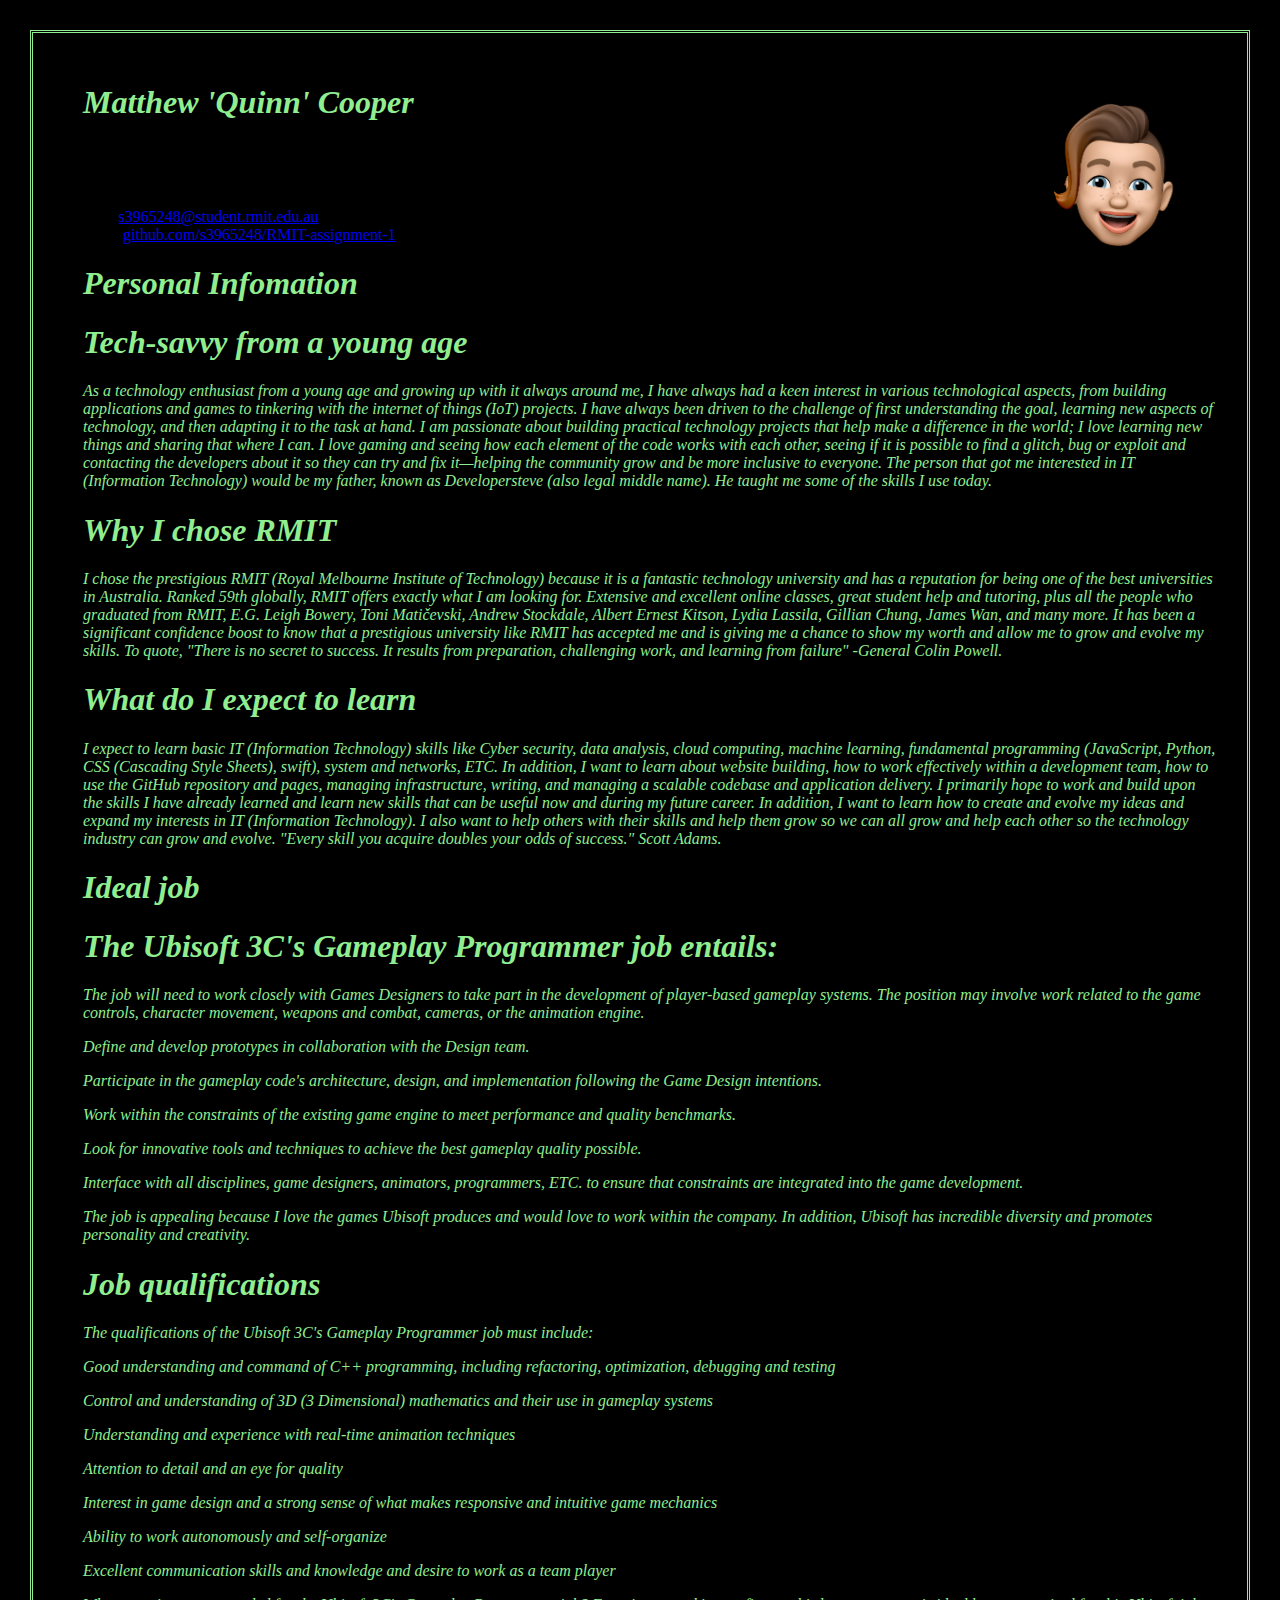
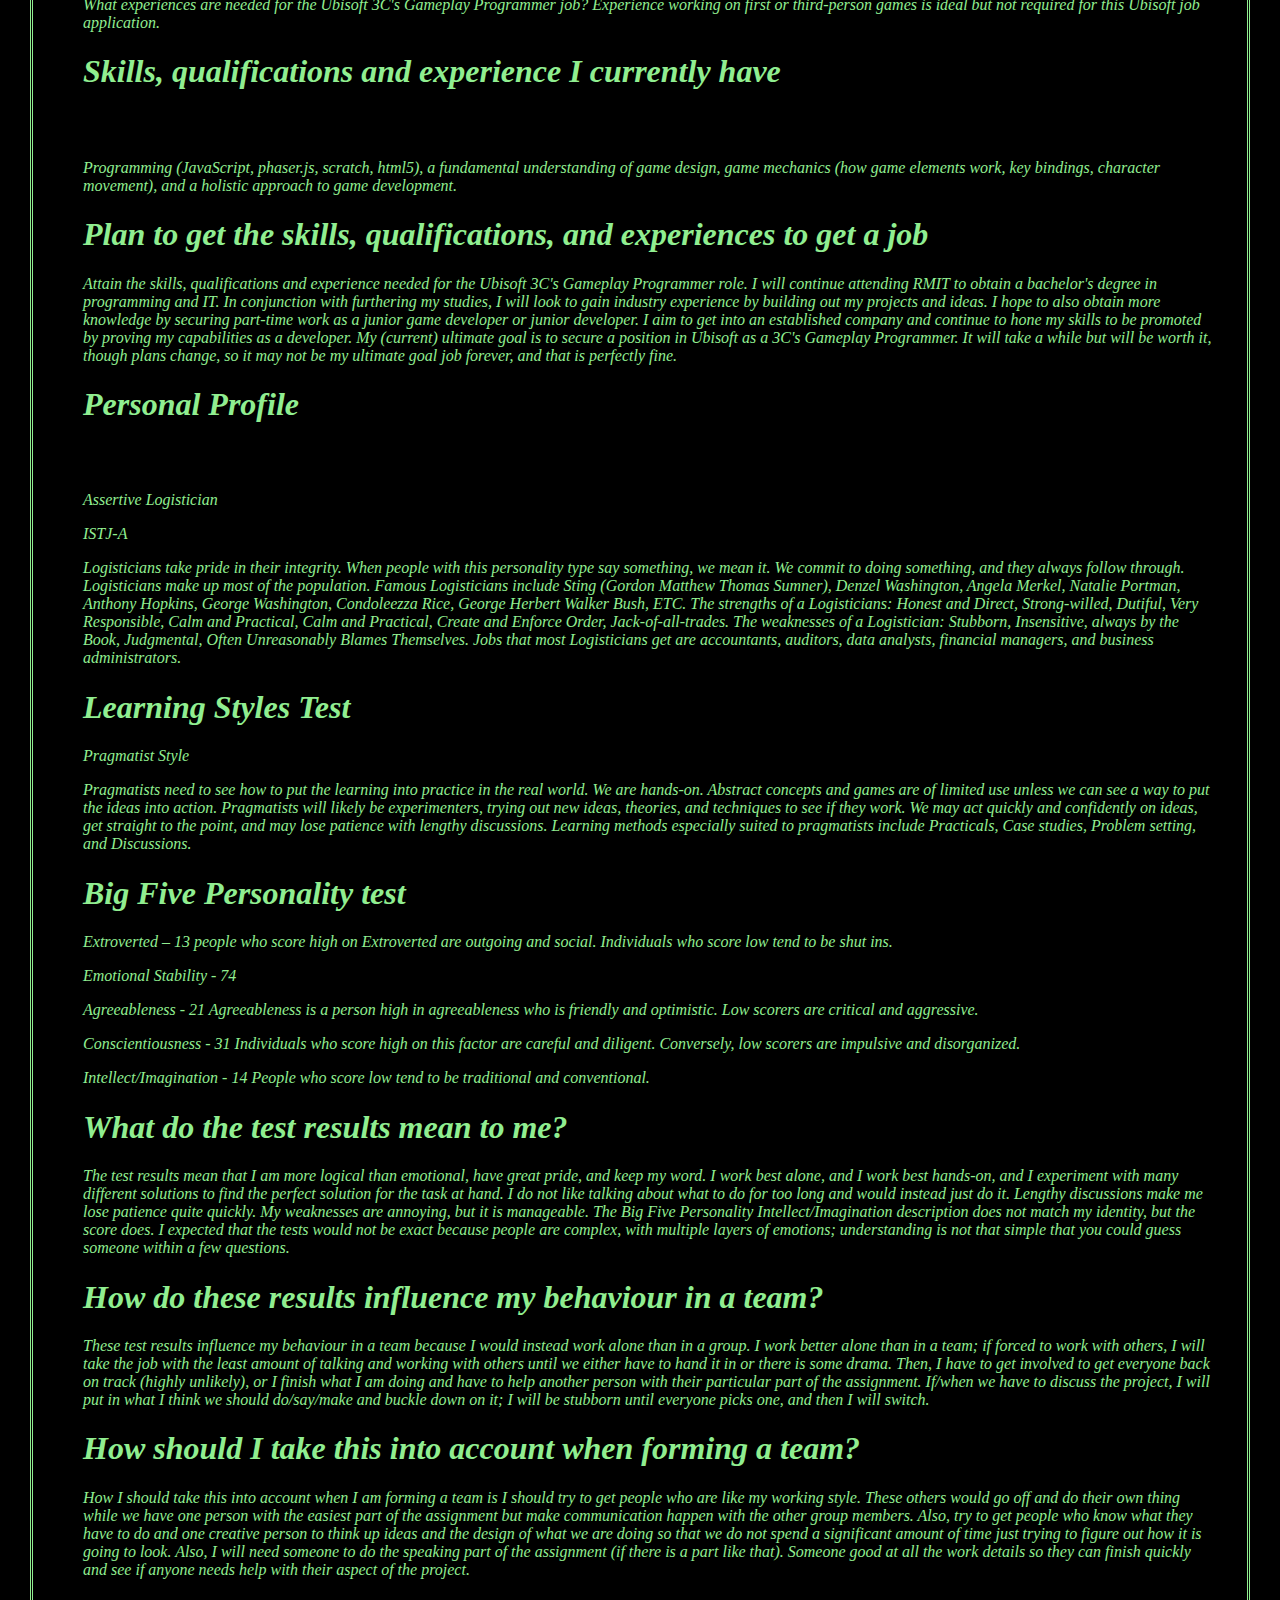
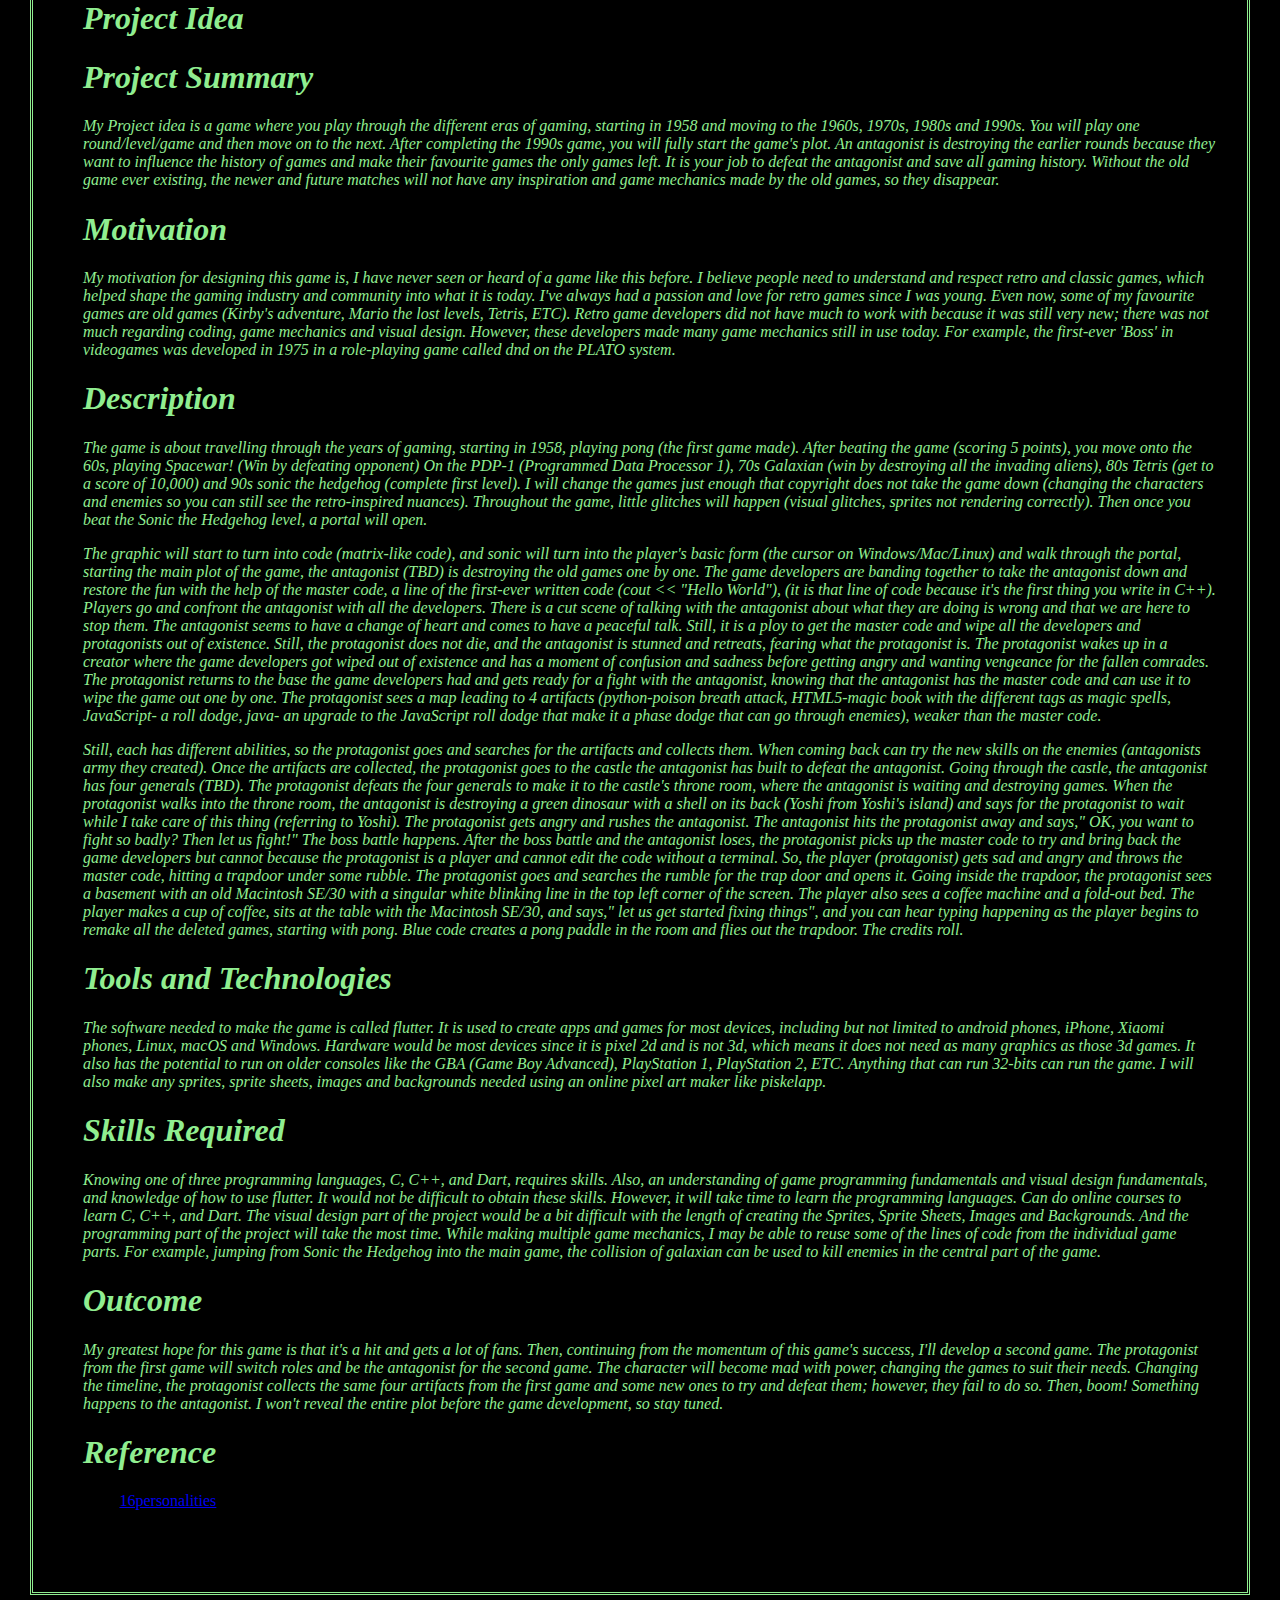
==== index.html @ 31ab841e "Update index.html" ====
<!DOCTYPE html>
<html>
<head>
    <title>Matthew 'Quinn' Cooper - ePortfolio</title>
    <meta name="description" content="ePortfolio for Student Name." />

    <link rel="stylesheet" type="text/css" href="style1.css">
</head>

<body>
    <div id=container>
        <img src="headshot.png" alt="Matthew 'Quinn' Cooper" style="float:right;width:200px;height:200px;">
        <h1>Matthew 'Quinn' Cooper</h1>
        <h2>ePortfolio</h2>
        <ul>
            <li>#: s3965248</li>
            <li>e: <a href="mailto:s3965248@student.rmit.edu.au" target="_blank">s3965248@student.rmit.edu.au</a></li>
            <li>w: <a href="https://github.com/s3965248/RMIT-assignment-1" target="_blank">github.com/s3965248/RMIT-assignment-1</a></li>
        </ul>

        <section>
            <article>
                <h1><strong>Personal Infomation</strong></h1>
            </article>
        </section>

        <section>
            <article>
                <h1>Tech-savvy from a young age</h1>
                <p>As a technology enthusiast from a young age and growing up with it always around me, I have always had a keen interest in various technological aspects, from building applications and games to tinkering with the internet of things (IoT) projects. I have always been driven to the challenge of first understanding the goal, learning new aspects of technology, and then adapting it to the task at hand. I am passionate about building practical technology projects that help make a difference in the world; I love learning new things and sharing that where I can. I love gaming and seeing how each element of the code works with each other, seeing if it is possible to find a glitch, bug or exploit and contacting the developers about it so they can try and fix it—helping the community grow and be more inclusive to everyone. The person that got me interested in IT (Information Technology) would be my father, known as Developersteve (also legal middle name). He taught me some of the skills I use today.</p>
            </article>
        </section>

        <section>
            <article>
                <h1>Why I chose RMIT</h1>
                <p>I chose the prestigious RMIT (Royal Melbourne Institute of Technology) because it is a fantastic technology university and has a reputation for being one of the best universities in Australia. Ranked 59th globally, RMIT offers exactly what I am looking for. Extensive and excellent online classes, great student help and tutoring, plus all the people who graduated from RMIT, E.G. Leigh Bowery, Toni Matičevski, Andrew Stockdale, Albert Ernest Kitson, Lydia Lassila, Gillian Chung, James Wan, and many more. It has been a significant confidence boost to know that a prestigious university like RMIT has accepted me and is giving me a chance to show my worth and allow me to grow and evolve my skills. To quote, "There is no secret to success. It results from preparation, challenging work, and learning from failure" -General Colin Powell.</p>
            </article>
        </section>

        <section>
            <article>
                <h1>What do I expect to learn</h1>
                <p>I expect to learn basic IT (Information Technology) skills like Cyber security, data analysis, cloud computing, machine learning, fundamental programming (JavaScript, Python, CSS (Cascading Style Sheets), swift), system and networks, ETC. In addition, I want to learn about website building, how to work effectively within a development team, how to use the GitHub repository and pages, managing infrastructure, writing, and managing a scalable codebase and application delivery. I primarily hope to work and build upon the skills I have already learned and learn new skills that can be useful now and during my future career. In addition, I want to learn how to create and evolve my ideas and expand my interests in IT (Information Technology). I also want to help others with their skills and help them grow so we can all grow and help each other so the technology industry can grow and evolve. "Every skill you acquire doubles your odds of success." Scott Adams.</p>
            </article>
        </section>

        <section>
            <article>
                <h1>Ideal job</h1>
            </article>
        </section>

        <section>
            <article>
                <h1>The Ubisoft 3C's Gameplay Programmer job entails:</h1>
                <p>The job will need to work closely with Games Designers to take part in the development of player-based gameplay systems. The position may involve work related to the game controls, character movement, weapons and combat, cameras, or the animation engine.</p>
                <p>Define and develop prototypes in collaboration with the Design team.</p>
                <p>Participate in the gameplay code's architecture, design, and implementation following the Game Design intentions.</p>
                <p>Work within the constraints of the existing game engine to meet performance and quality benchmarks.</p>
                <p>Look for innovative tools and techniques to achieve the best gameplay quality possible.</p>
                <p>Interface with all disciplines, game designers, animators, programmers, ETC. to ensure that constraints are integrated into the game development.</p>
                <p>The job is appealing because I love the games Ubisoft produces and would love to work within the company. In addition, Ubisoft has incredible diversity and promotes personality and creativity.</p>
            </article>
        </section>

        <section>
            <article>
                <h1>Job qualifications</h1>
                <p>The qualifications of the Ubisoft 3C's Gameplay Programmer job must include:</p>
                <p>Good understanding and command of C++ programming, including refactoring, optimization, debugging and testing</p>
                <p>Control and understanding of 3D (3 Dimensional) mathematics and their use in gameplay systems</p>
                <p>Understanding and experience with real-time animation techniques</p>
                <p>Attention to detail and an eye for quality</p>
                <p>Interest in game design and a strong sense of what makes responsive and intuitive game mechanics</p>
                <p>Ability to work autonomously and self-organize</p>
                <p>Excellent communication skills and knowledge and desire to work as a team player</p>
                <p>What experiences are needed for the Ubisoft 3C's Gameplay Programmer job? Experience working on first or third-person games is ideal but not required for this Ubisoft job application.</p>
            </article>
        </section>

        <section>
            <article>
                <h1>Skills, qualifications and experience I currently have</h1>
                <h2>Current Skills</h2>
                <p>Programming (JavaScript, phaser.js, scratch, html5), a fundamental understanding of game design, game mechanics (how game elements work, key bindings, character movement), and a holistic approach to game development.</p>
            </article>
        </section>

        <section>
            <article>
                <h1>Plan to get the skills, qualifications, and experiences to get a job</h1>
                <p>Attain the skills, qualifications and experience needed for the Ubisoft 3C's Gameplay Programmer role. I will continue attending RMIT to obtain a bachelor's degree in programming and IT. In conjunction with furthering my studies, I will look to gain industry experience by building out my projects and ideas. I hope to also obtain more knowledge by securing part-time work as a junior game developer or junior developer. I aim to get into an established company and continue to hone my skills to be promoted by proving my capabilities as a developer. My (current) ultimate goal is to secure a position in Ubisoft as a 3C's Gameplay Programmer. It will take a while but will be worth it, though plans change, so it may not be my ultimate goal job forever, and that is perfectly fine.</p>
            </article>
        </section>

        <section>
            <article>
                <h1>Personal Profile</h1>
                <h2> Myers-Briggs Test</h2>
                <p>Assertive Logistician</p>
                <p>ISTJ-A</p>
                <p>Logisticians take pride in their integrity. When people with this personality type say something, we mean it. We commit to doing something, and they always follow through. Logisticians make up most of the population. Famous Logisticians include Sting (Gordon Matthew Thomas Sumner), Denzel Washington, Angela Merkel, Natalie Portman, Anthony Hopkins, George Washington, Condoleezza Rice, George Herbert Walker Bush, ETC. The strengths of a Logisticians: Honest and Direct, Strong-willed, Dutiful, Very Responsible, Calm and Practical, Calm and Practical, Create and Enforce Order, Jack-of-all-trades. The weaknesses of a Logistician: Stubborn, Insensitive, always by the Book, Judgmental, Often Unreasonably Blames Themselves. Jobs that most Logisticians get are accountants, auditors, data analysts, financial managers, and business administrators.</p>
            </article>
        </section>

        <section>
            <article>
                <h1>Learning Styles Test</h1>
                <p>Pragmatist Style</p>
                <p>Pragmatists need to see how to put the learning into practice in the real world. We are hands-on. Abstract concepts and games are of limited use unless we can see a way to put the ideas into action. Pragmatists will likely be experimenters, trying out new ideas, theories, and techniques to see if they work. We may act quickly and confidently on ideas, get straight to the point, and may lose patience with lengthy discussions. Learning methods especially suited to pragmatists include Practicals, Case studies, Problem setting, and Discussions.</p>
            </article>
        </section>

        <section>
            <article>
                <h1>Big Five Personality test</h1>
                <p>Extroverted – 13 people who score high on Extroverted are outgoing and social. Individuals who score low tend to be shut ins.</p>
                <p>Emotional Stability - 74</p>
                <p>Agreeableness - 21 Agreeableness is a person high in agreeableness who is friendly and optimistic. Low scorers are critical and aggressive.</p>
                <p>Conscientiousness - 31 Individuals who score high on this factor are careful and diligent. Conversely, low scorers are impulsive and disorganized.</p>
                <p>Intellect/Imagination - 14 People who score low tend to be traditional and conventional.</p>
            </article>
        </section>

        <section>
            <article>
                <h1>What do the test results mean to me?</h1>
                <p>The test results mean that I am more logical than emotional, have great pride, and keep my word. I work best alone, and I work best hands-on, and I experiment with many different solutions to find the perfect solution for the task at hand. I do not like talking about what to do for too long and would instead just do it. Lengthy discussions make me lose patience quite quickly. My weaknesses are annoying, but it is manageable. The Big Five Personality Intellect/Imagination description does not match my identity, but the score does. I expected that the tests would not be exact because people are complex, with multiple layers of emotions; understanding is not that simple that you could guess someone within a few questions.</p>
            </article>
        </section>

        <section>
            <article>
                <h1>How do these results influence my behaviour in a team?</h1>
                <p>These test results influence my behaviour in a team because I would instead work alone than in a group. I work better alone than in a team; if forced to work with others, I will take the job with the least amount of talking and working with others until we either have to hand it in or there is some drama. Then, I have to get involved to get everyone back on track (highly unlikely), or I finish what I am doing and have to help another person with their particular part of the assignment. If/when we have to discuss the project, I will put in what I think we should do/say/make and buckle down on it; I will be stubborn until everyone picks one, and then I will switch.</p>
            </article>
        </section>

        <section>
            <article>
                <h1>How should I take this into account when forming a team?</h1>
                <p>How I should take this into account when I am forming a team is I should try to get people who are like my working style. These others would go off and do their own thing while we have one person with the easiest part of the assignment but make communication happen with the other group members. Also, try to get people who know what they have to do and one creative person to think up ideas and the design of what we are doing so that we do not spend a significant amount of time just trying to figure out how it is going to look. Also, I will need someone to do the speaking part of the assignment (if there is a part like that). Someone good at all the work details so they can finish quickly and see if anyone needs help with their aspect of the project.</p>
            </article>
        </section>

        <section>
            <article>
                <h1>Project Idea</h1>
            </article>
        </section>

        <section>
            <article>
                <h1>Project Summary</h1>
                <p>My Project idea is a game where you play through the different eras of gaming, starting in 1958 and moving to the 1960s, 1970s, 1980s and 1990s. You will play one round/level/game and then move on to the next. After completing the 1990s game, you will fully start the game's plot. An antagonist is destroying the earlier rounds because they want to influence the history of games and make their favourite games the only games left. It is your job to defeat the antagonist and save all gaming history. Without the old game ever existing, the newer and future matches will not have any inspiration and game mechanics made by the old games, so they disappear.</p>
            </article>
        </section>

        <section>
            <article>
                <h1>Motivation</h1>
                <p>My motivation for designing this game is, I have never seen or heard of a game like this before. I believe people need to understand and respect retro and classic games, which helped shape the gaming industry and community into what it is today. I've always had a passion and love for retro games since I was young. Even now, some of my favourite games are old games (Kirby's adventure, Mario the lost levels, Tetris, ETC). Retro game developers did not have much to work with because it was still very new; there was not much regarding coding, game mechanics and visual design. However, these developers made many game mechanics still in use today. For example, the first-ever 'Boss' in videogames was developed in 1975 in a role-playing game called dnd on the PLATO system.</p>
            </article>
        </section>

        <section>
            <article>
                <h1>Description</h1>
                <p>The game is about travelling through the years of gaming, starting in 1958, playing pong (the first game made). After beating the game (scoring 5 points), you move onto the 60s, playing Spacewar! (Win by defeating opponent) On the PDP-1 (Programmed Data Processor 1), 70s Galaxian (win by destroying all the invading aliens), 80s Tetris (get to a score of 10,000) and 90s sonic the hedgehog (complete first level). I will change the games just enough that copyright does not take the game down (changing the characters and enemies so you can still see the retro-inspired nuances). Throughout the game, little glitches will happen (visual glitches, sprites not rendering correctly). Then once you beat the Sonic the Hedgehog level, a portal will open.</p>
                <p>The graphic will start to turn into code (matrix-like code), and sonic will turn into the player's basic form (the cursor on Windows/Mac/Linux) and walk through the portal, starting the main plot of the game, the antagonist (TBD) is destroying the old games one by one. The game developers are banding together to take the antagonist down and restore the fun with the help of the master code, a line of the first-ever written code (cout << "Hello World"), (it is that line of code because it's the first thing you write in C++). Players go and confront the antagonist with all the developers. There is a cut scene of talking with the antagonist about what they are doing is wrong and that we are here to stop them. The antagonist seems to have a change of heart and comes to have a peaceful talk. Still, it is a ploy to get the master code and wipe all the developers and protagonists out of existence. Still, the protagonist does not die, and the antagonist is stunned and retreats, fearing what the protagonist is. The protagonist wakes up in a creator where the game developers got wiped out of existence and has a moment of confusion and sadness before getting angry and wanting vengeance for the fallen comrades. The protagonist returns to the base the game developers had and gets ready for a fight with the antagonist, knowing that the antagonist has the master code and can use it to wipe the game out one by one. The protagonist sees a map leading to 4 artifacts (python-poison breath attack, HTML5-magic book with the different tags as magic spells, JavaScript- a roll dodge, java- an upgrade to the JavaScript roll dodge that make it a phase dodge that can go through enemies), weaker than the master code.</p>
                <p>Still, each has different abilities, so the protagonist goes and searches for the artifacts and collects them. When coming back can try the new skills on the enemies (antagonists army they created). Once the artifacts are collected, the protagonist goes to the castle the antagonist has built to defeat the antagonist. Going through the castle, the antagonist has four generals (TBD). The protagonist defeats the four generals to make it to the castle's throne room, where the antagonist is waiting and destroying games. When the protagonist walks into the throne room, the antagonist is destroying a green dinosaur with a shell on its back (Yoshi from Yoshi's island) and says for the protagonist to wait while I take care of this thing (referring to Yoshi). The protagonist gets angry and rushes the antagonist. The antagonist hits the protagonist away and says," OK, you want to fight so badly? Then let us fight!" The boss battle happens. After the boss battle and the antagonist loses, the protagonist picks up the master code to try and bring back the game developers but cannot because the protagonist is a player and cannot edit the code without a terminal. So, the player (protagonist) gets sad and angry and throws the master code, hitting a trapdoor under some rubble. The protagonist goes and searches the rumble for the trap door and opens it. Going inside the trapdoor, the protagonist sees a basement with an old Macintosh SE/30 with a singular white blinking line in the top left corner of the screen. The player also sees a coffee machine and a fold-out bed. The player makes a cup of coffee, sits at the table with the Macintosh SE/30, and says," let us get started fixing things", and you can hear typing happening as the player begins to remake all the deleted games, starting with pong. Blue code creates a pong paddle in the room and flies out the trapdoor. The credits roll.</p>
            </article>
        </section>

        <section>
            <article>
                <h1>Tools and Technologies</h1>
                <p>The software needed to make the game is called flutter. It is used to create apps and games for most devices, including but not limited to android phones, iPhone, Xiaomi phones, Linux, macOS and Windows. Hardware would be most devices since it is pixel 2d and is not 3d, which means it does not need as many graphics as those 3d games. It also has the potential to run on older consoles like the GBA (Game Boy Advanced), PlayStation 1, PlayStation 2, ETC. Anything that can run 32-bits can run the game. I will also make any sprites, sprite sheets, images and backgrounds needed using an online pixel art maker like piskelapp.</p>
            </article>
        </section>

        <section>
            <article>
                <h1>Skills Required</h1>
                <p>Knowing one of three programming languages, C, C++, and Dart, requires skills. Also, an understanding of game programming fundamentals and visual design fundamentals, and knowledge of how to use flutter. It would not be difficult to obtain these skills. However, it will take time to learn the programming languages. Can do online courses to learn C, C++, and Dart. The visual design part of the project would be a bit difficult with the length of creating the Sprites, Sprite Sheets, Images and Backgrounds. And the programming part of the project will take the most time. While making multiple game mechanics, I may be able to reuse some of the lines of code from the individual game parts. For example, jumping from Sonic the Hedgehog into the main game, the collision of galaxian can be used to kill enemies in the central part of the game.</p>
            </article>
        </section>

        <section>
            <article>
                <h1>Outcome</h1>
                <p>My greatest hope for this game is that it's a hit and gets a lot of fans. Then, continuing from the momentum of this game's success, I'll develop a second game. The protagonist from the first game will switch roles and be the antagonist for the second game. The character will become mad with power, changing the games to suit their needs. Changing the timeline, the protagonist collects the same four artifacts from the first game and some new ones to try and defeat them; however, they fail to do so. Then, boom! Something happens to the antagonist. I won't reveal the entire plot before the game development, so stay tuned.</p>
            </article>
        </section>
        
        <section>
            <article>
                <h1>Reference</h1>
                    <ul>
                        <li>p: <a href="https://www.16personalities.com" target="_blank">16personalities</a></li>
                        <li>b: <a herf="https://openpsychometrics.org/tests/IPIP-BFFM" targets="_blank">The Big Five</a></li>
                        <li>l: <a herf="http://emtrain.eu/learning-styles/" targets="_blank">Learning Style</a></li>
                    </ul>
            </article>
        </section>        
    </div>
</body>
</html>
---- style1.css ----
body {
	background-color: black;
	border-style: double;
	border-color: lightgreen;
	margin: 30px;
	padding: 30px;
}

h1 {
	color: lightgreen;
	margin-left: 20px;
	font-style: italic;
}

p {
	color: lightgreen;
	margin-left: 20px;
	font-style: italic
}
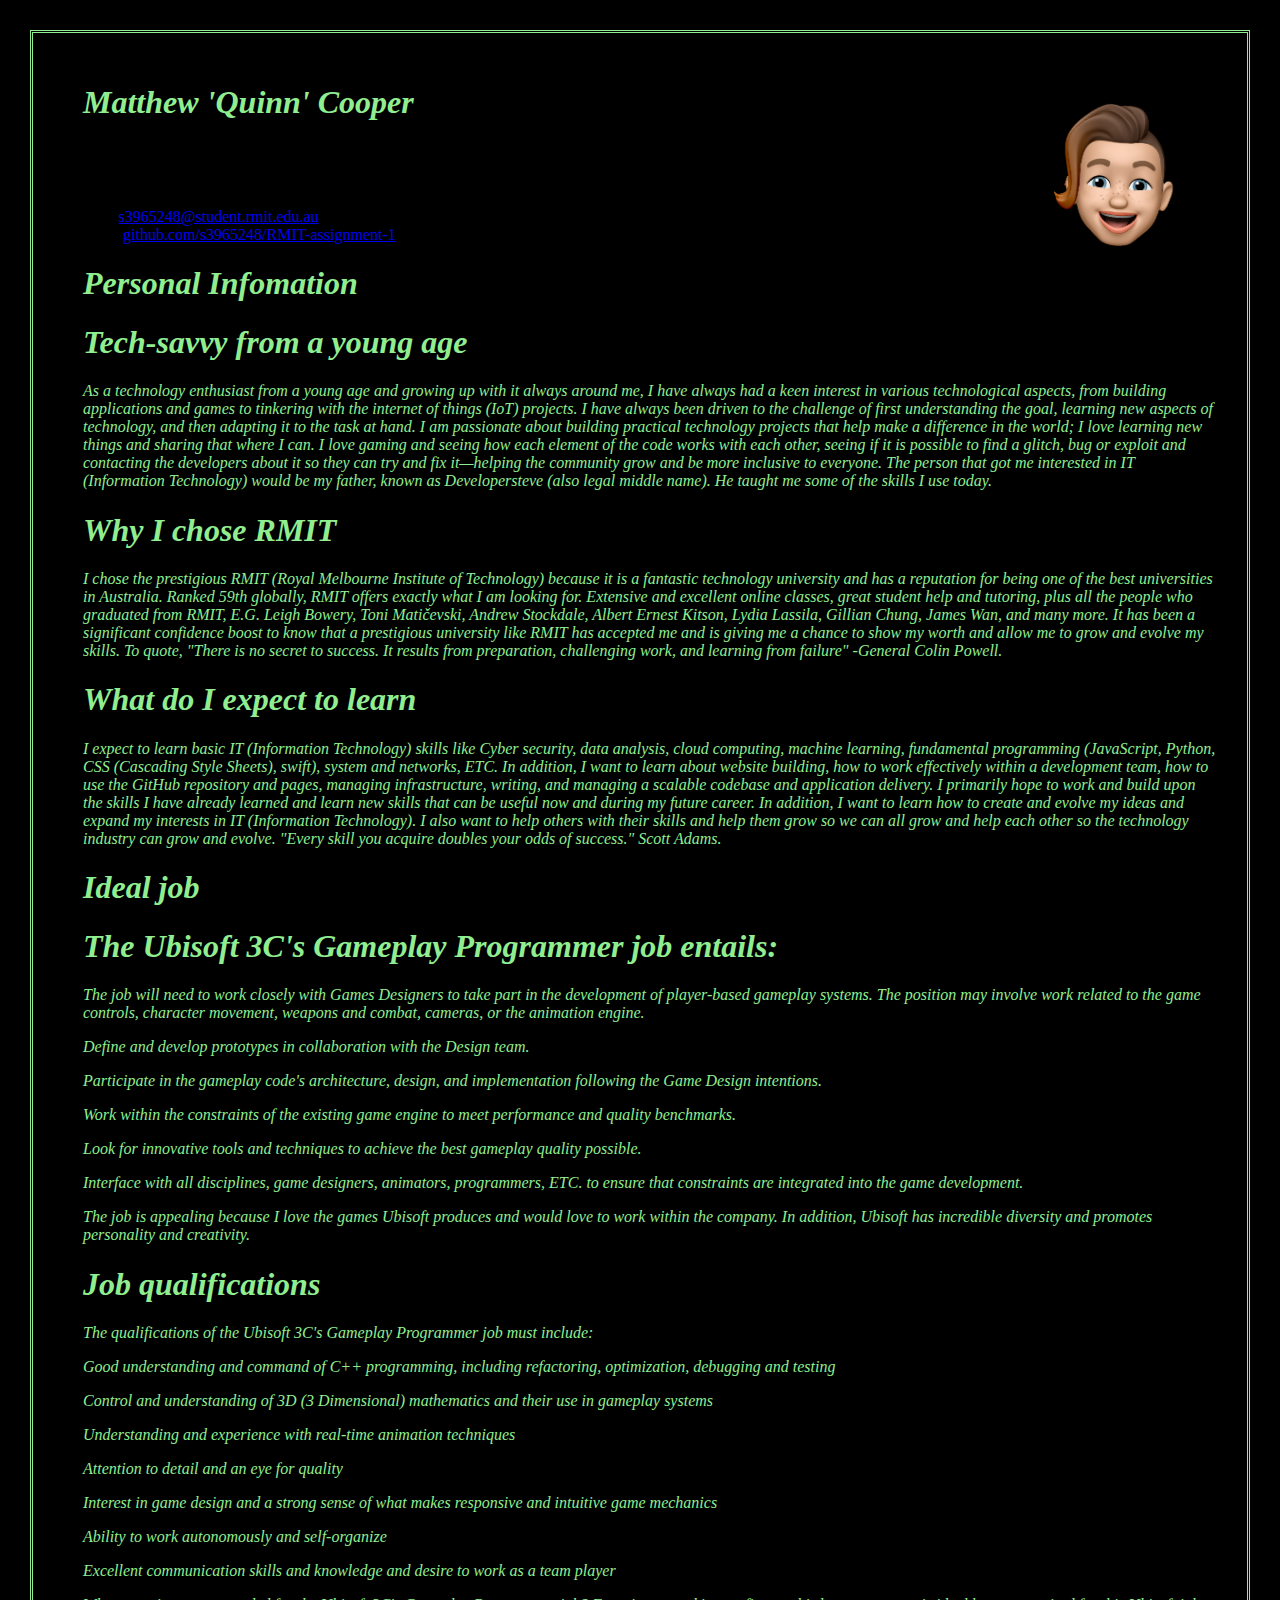
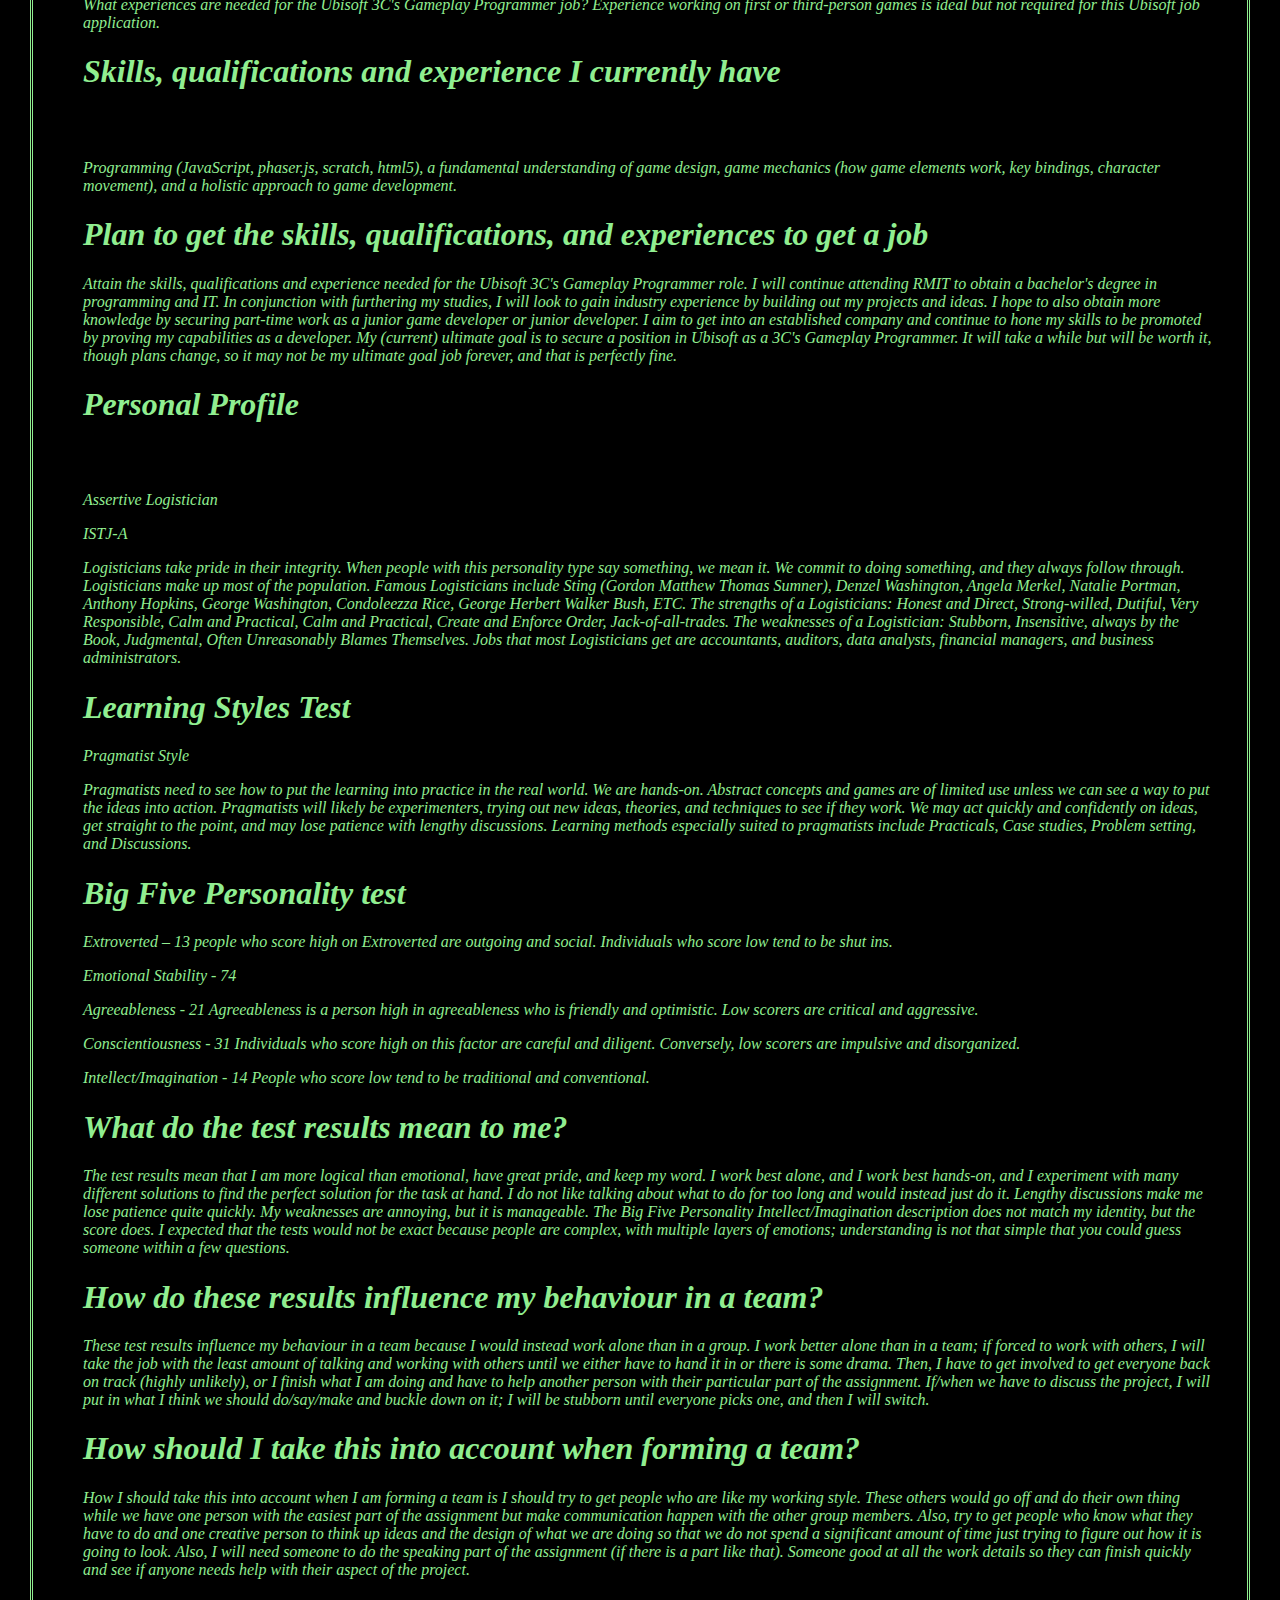
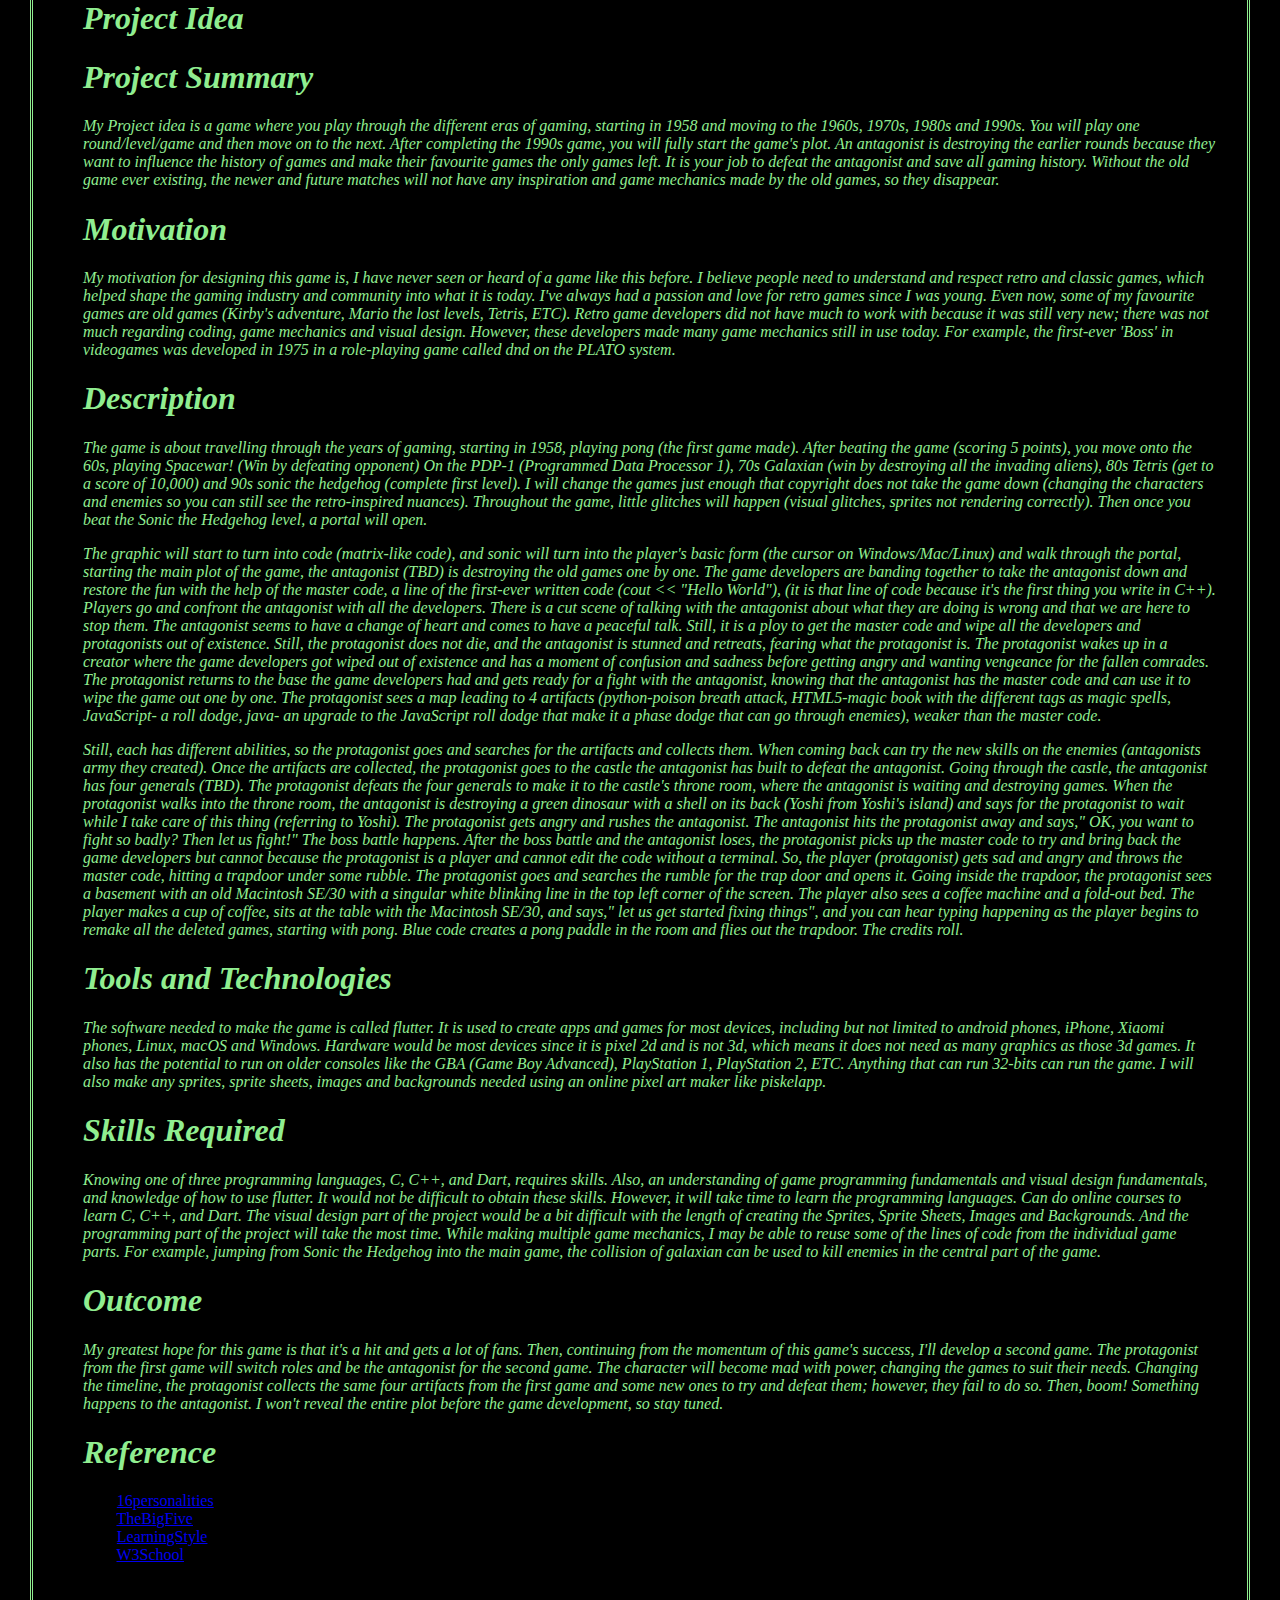
==== commit 029b5709: "Update index.html" ====
--- a/index.html
+++ b/index.html
@@ -198,9 +198,10 @@
             <article>
                 <h1>Reference</h1>
                     <ul>
-                        <li>p: <a href="https://www.16personalities.com" target="_blank">16personalities</a></li>
-                        <li>b: <a herf="https://openpsychometrics.org/tests/IPIP-BFFM" targets="_blank">The Big Five</a></li>
-                        <li>l: <a herf="http://emtrain.eu/learning-styles/" targets="_blank">Learning Style</a></li>
+                        <li>r: <a href="https://www.16personalities.com" target="_blank">16personalities</a></li>
+                        <li>r: <a href="https://openpsychometrics.org/tests/IPIP-BFFM/results.php?r=2,3.5,3.2,3,3.2#_II" target="_blank">TheBigFive</a></li>
+                        <li>r: <a href="https://emtrain.eu/learning-styles/" target="_blank">LearningStyle</a></li>
+                        <li>r: <a href="https://www.w3schools.com/" target="_blank">W3School</a></li>
                     </ul>
             </article>
         </section>        
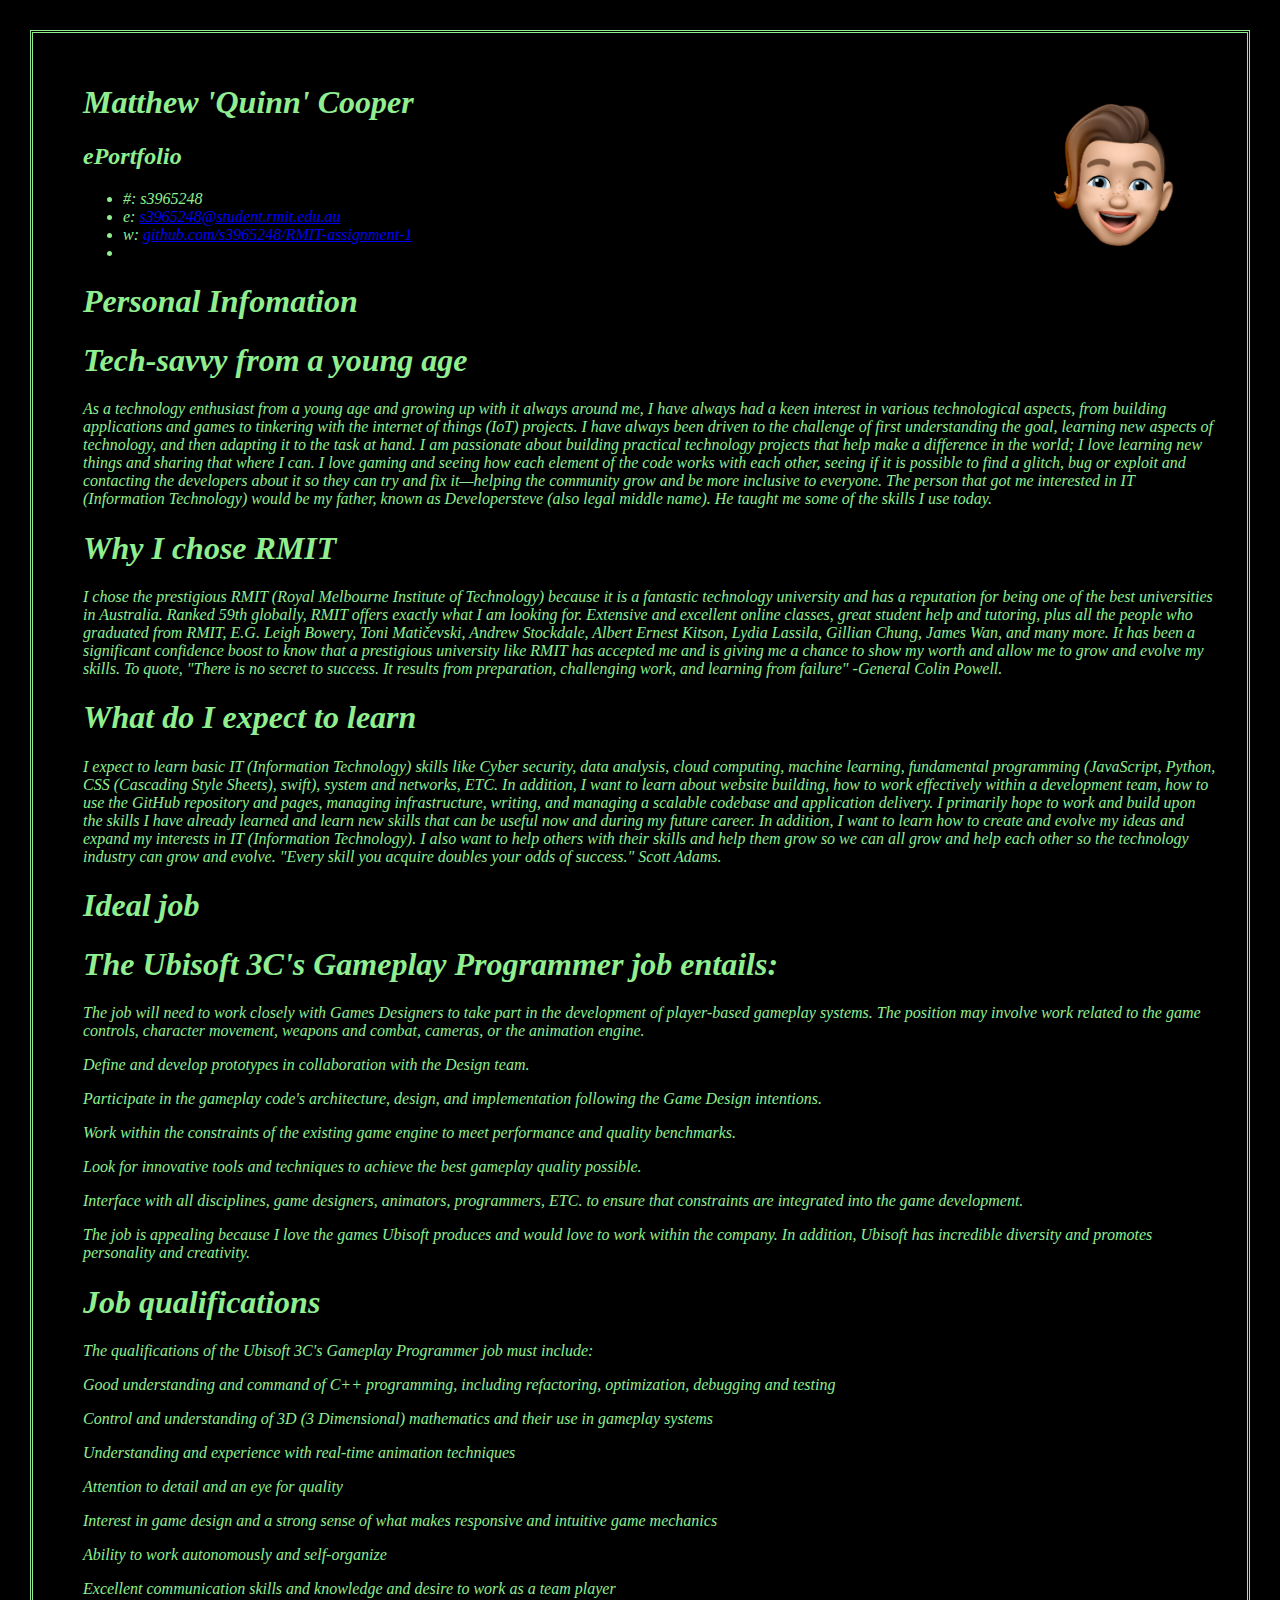
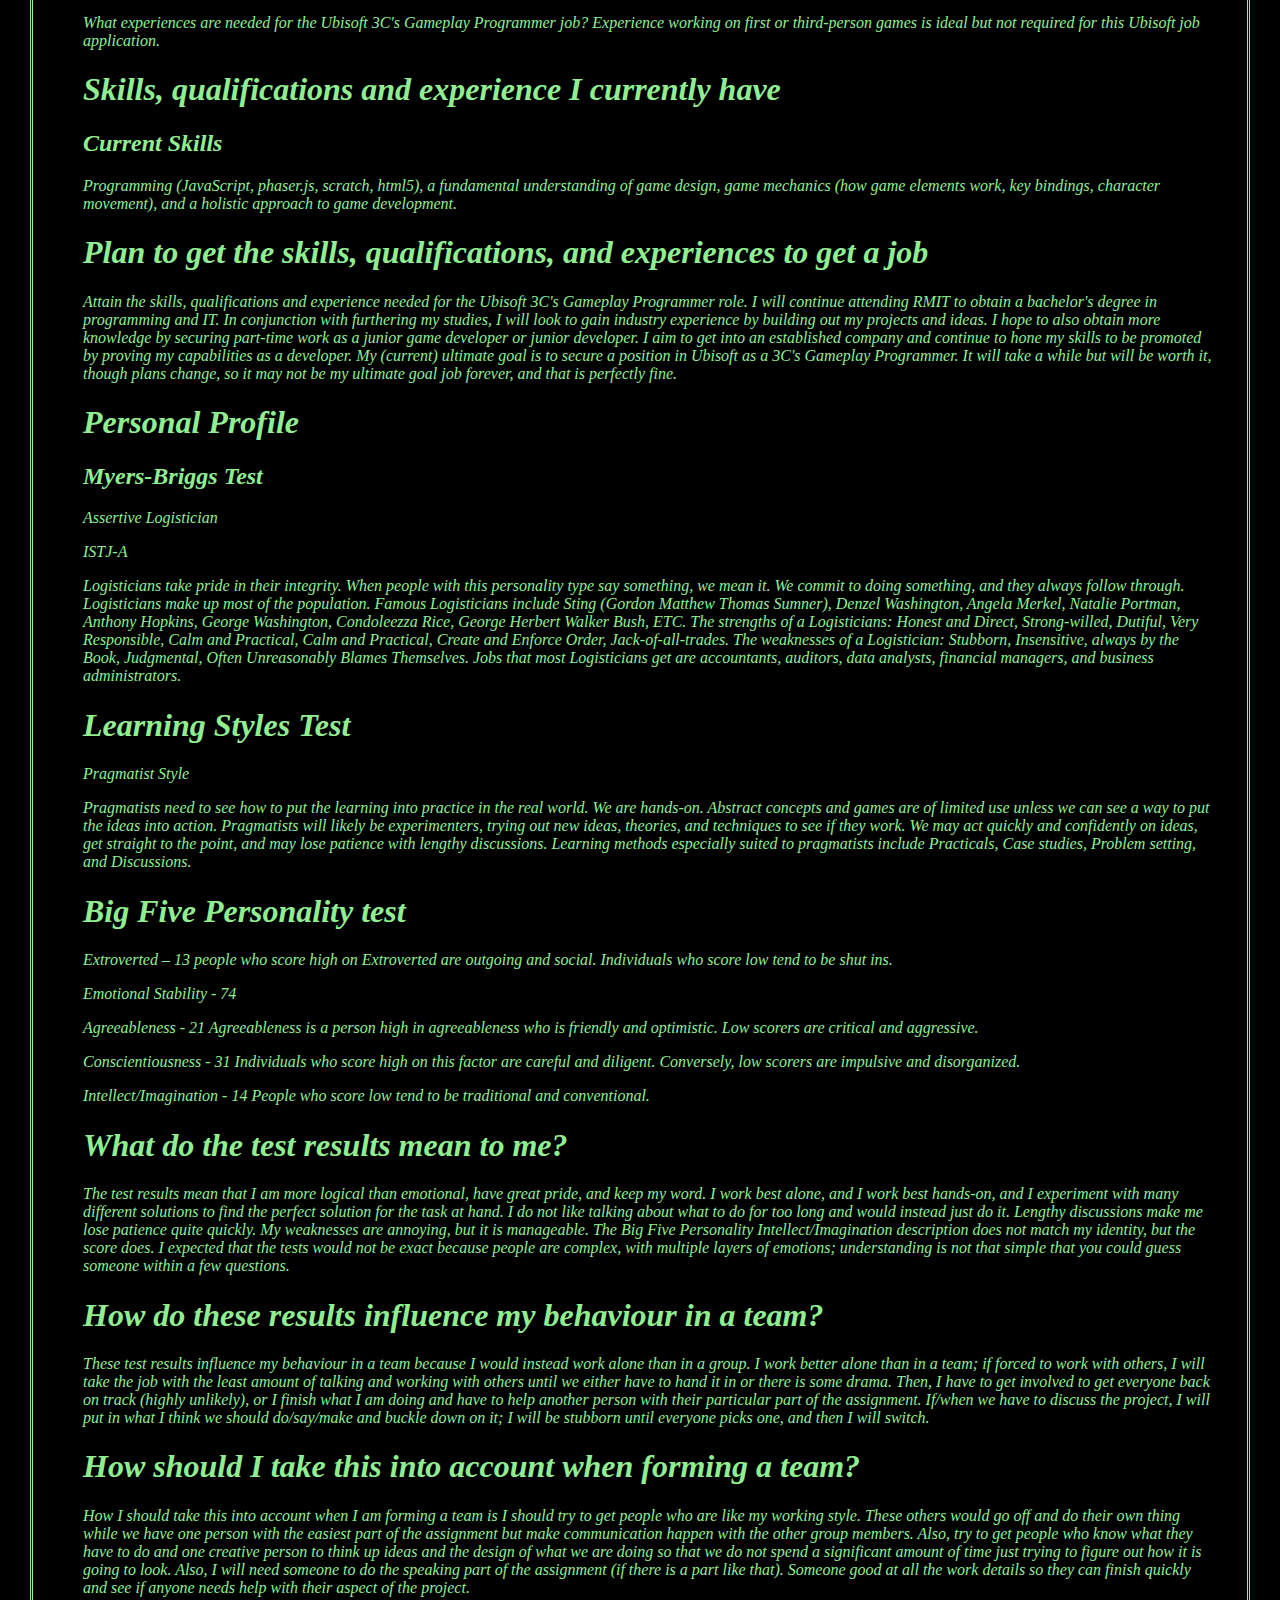
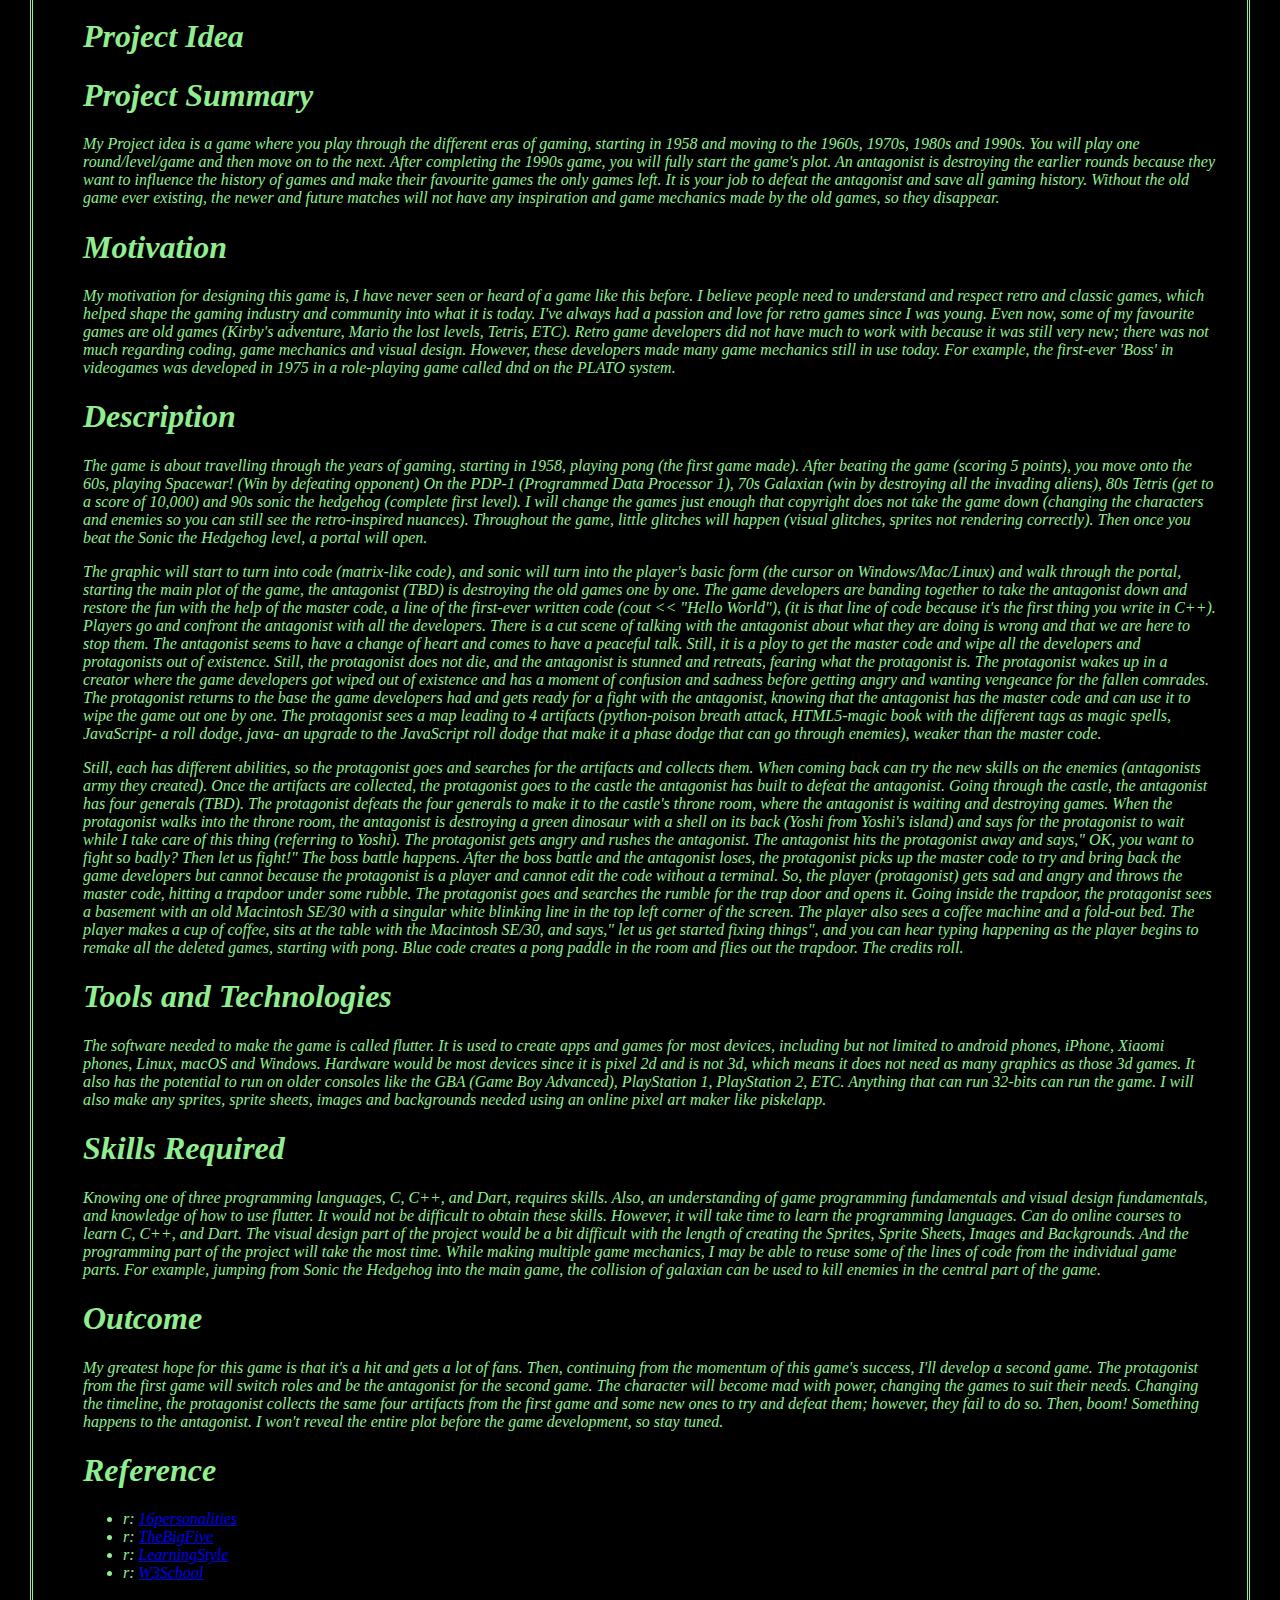
==== commit 5ca513f9: "Update index.html" ====
--- a/index.html
+++ b/index.html
@@ -16,6 +16,7 @@
             <li>#: s3965248</li>
             <li>e: <a href="mailto:s3965248@student.rmit.edu.au" target="_blank">s3965248@student.rmit.edu.au</a></li>
             <li>w: <a href="https://github.com/s3965248/RMIT-assignment-1" target="_blank">github.com/s3965248/RMIT-assignment-1</a></li>
+            <li class="info">
         </ul>
 
         <section>
@@ -200,7 +201,7 @@
                     <ul>
                         <li>r: <a href="https://www.16personalities.com" target="_blank">16personalities</a></li>
                         <li>r: <a href="https://openpsychometrics.org/tests/IPIP-BFFM/results.php?r=2,3.5,3.2,3,3.2#_II" target="_blank">TheBigFive</a></li>
-                        <li>r: <a href="https://emtrain.eu/learning-styles/" target="_blank">LearningStyle</a></li>
+                        <li>r: <a href="http://emtrain.eu/learning-styles/" target="_blank">LearningStyle</a></li>
                         <li>r: <a href="https://www.w3schools.com/" target="_blank">W3School</a></li>
                     </ul>
             </article>
--- a/style1.css
+++ b/style1.css
@@ -6,14 +6,8 @@
 	padding: 30px;
 }
 
-h1 {
+h1, p, li, .info, h2{
 	color: lightgreen;
 	margin-left: 20px;
 	font-style: italic;
 }
-
-p {
-	color: lightgreen;
-	margin-left: 20px;
-	font-style: italic
-}
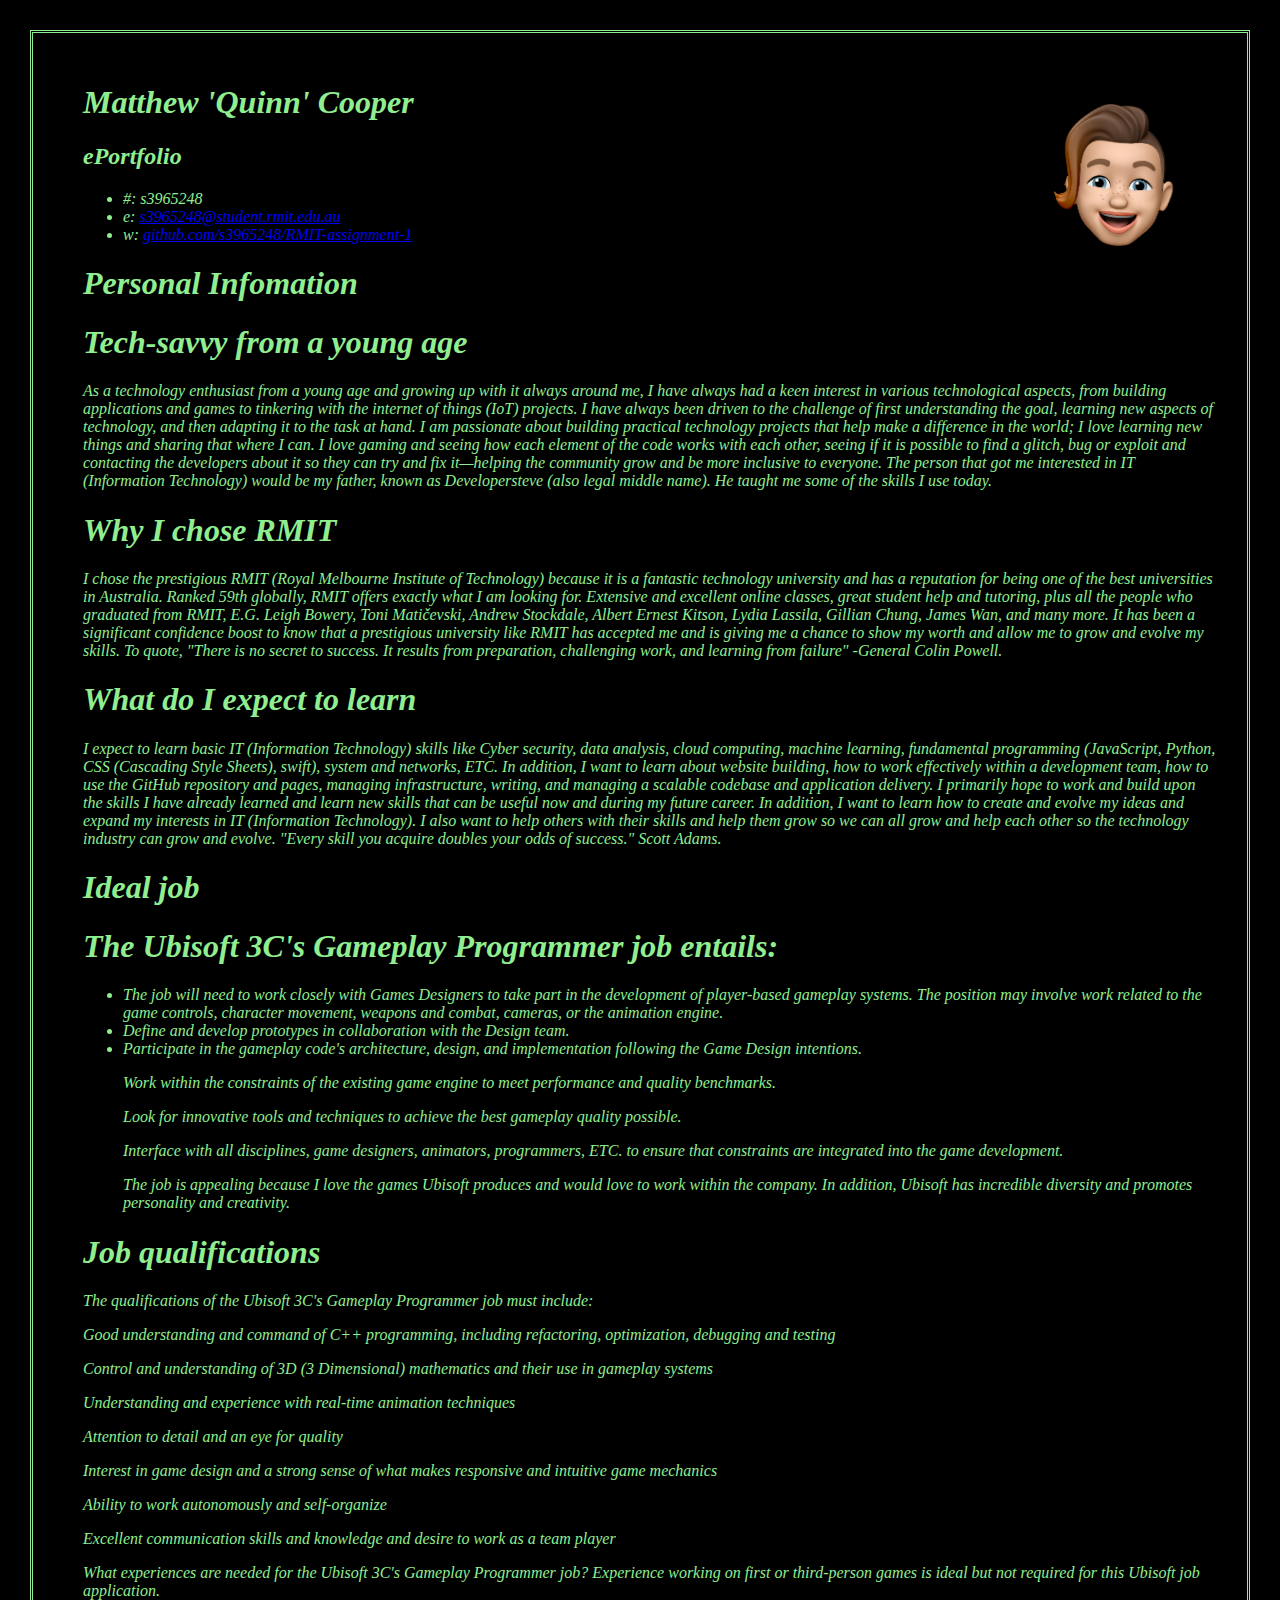
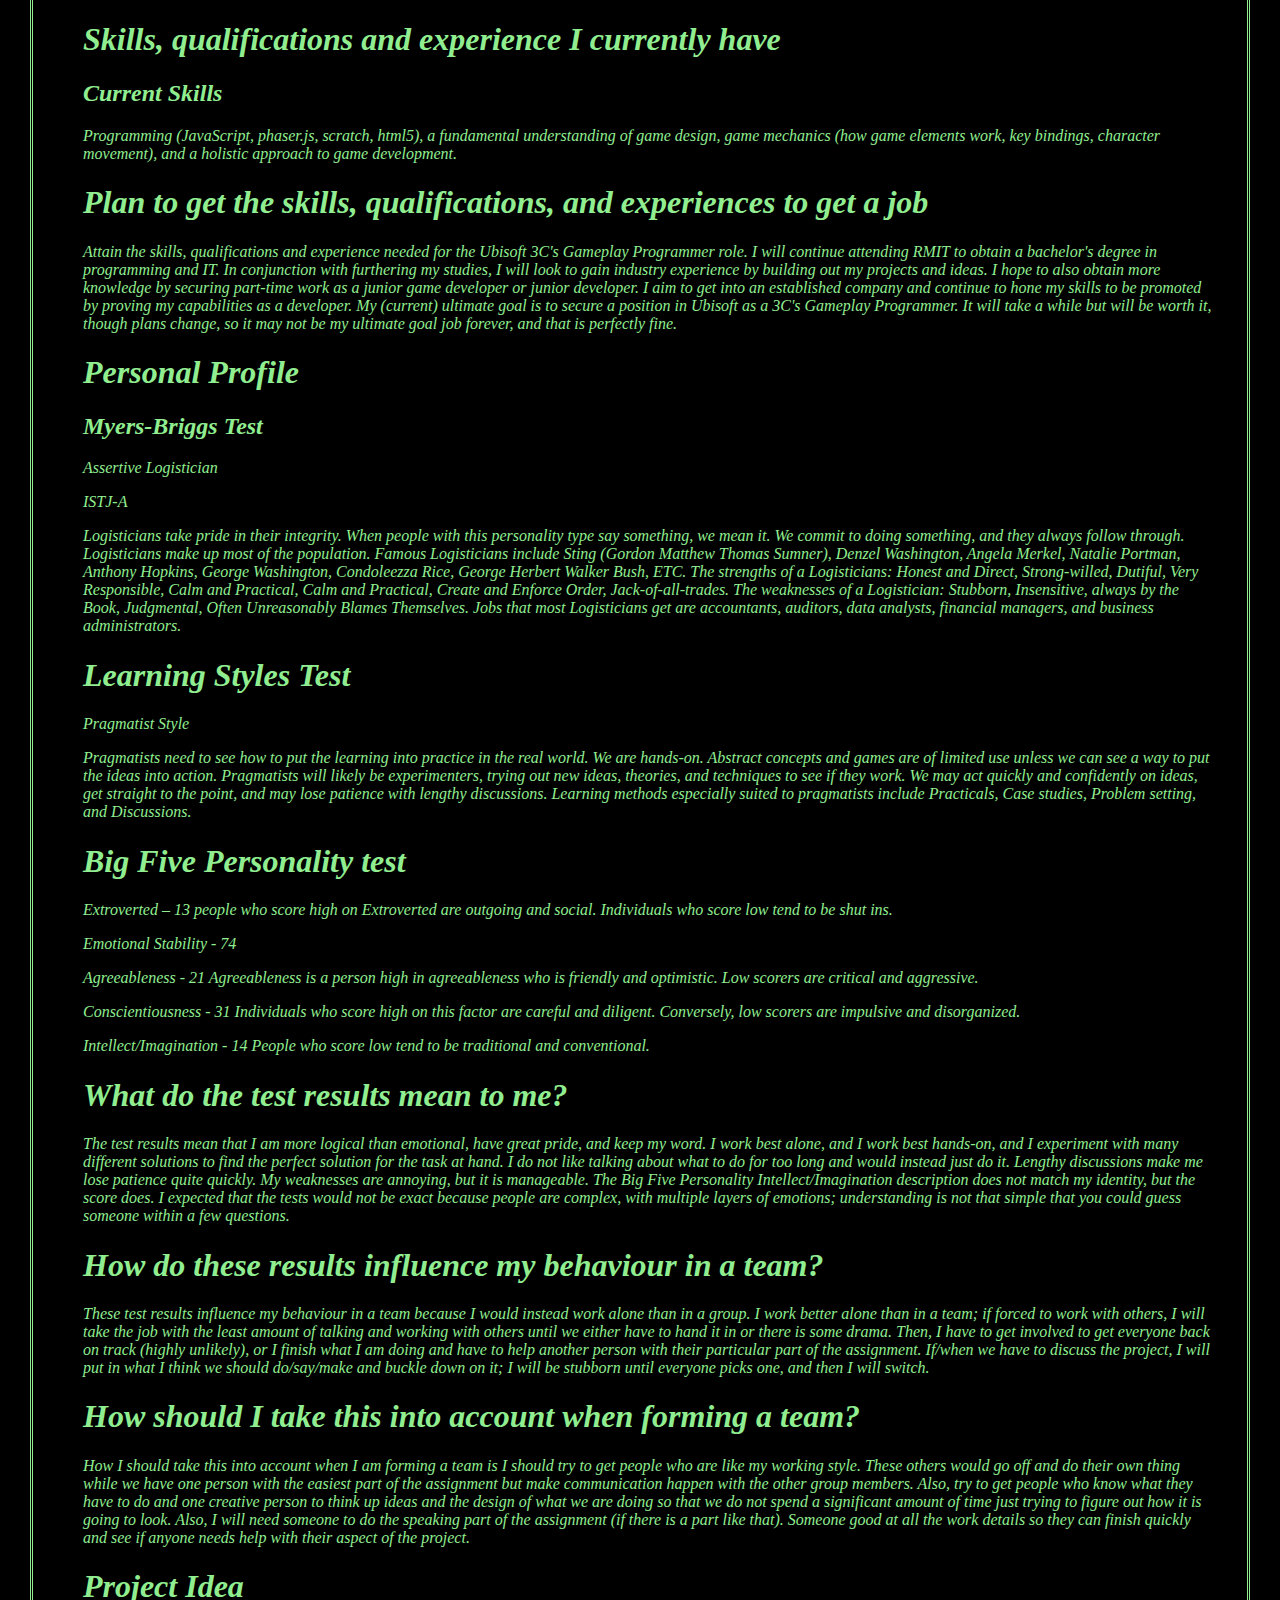
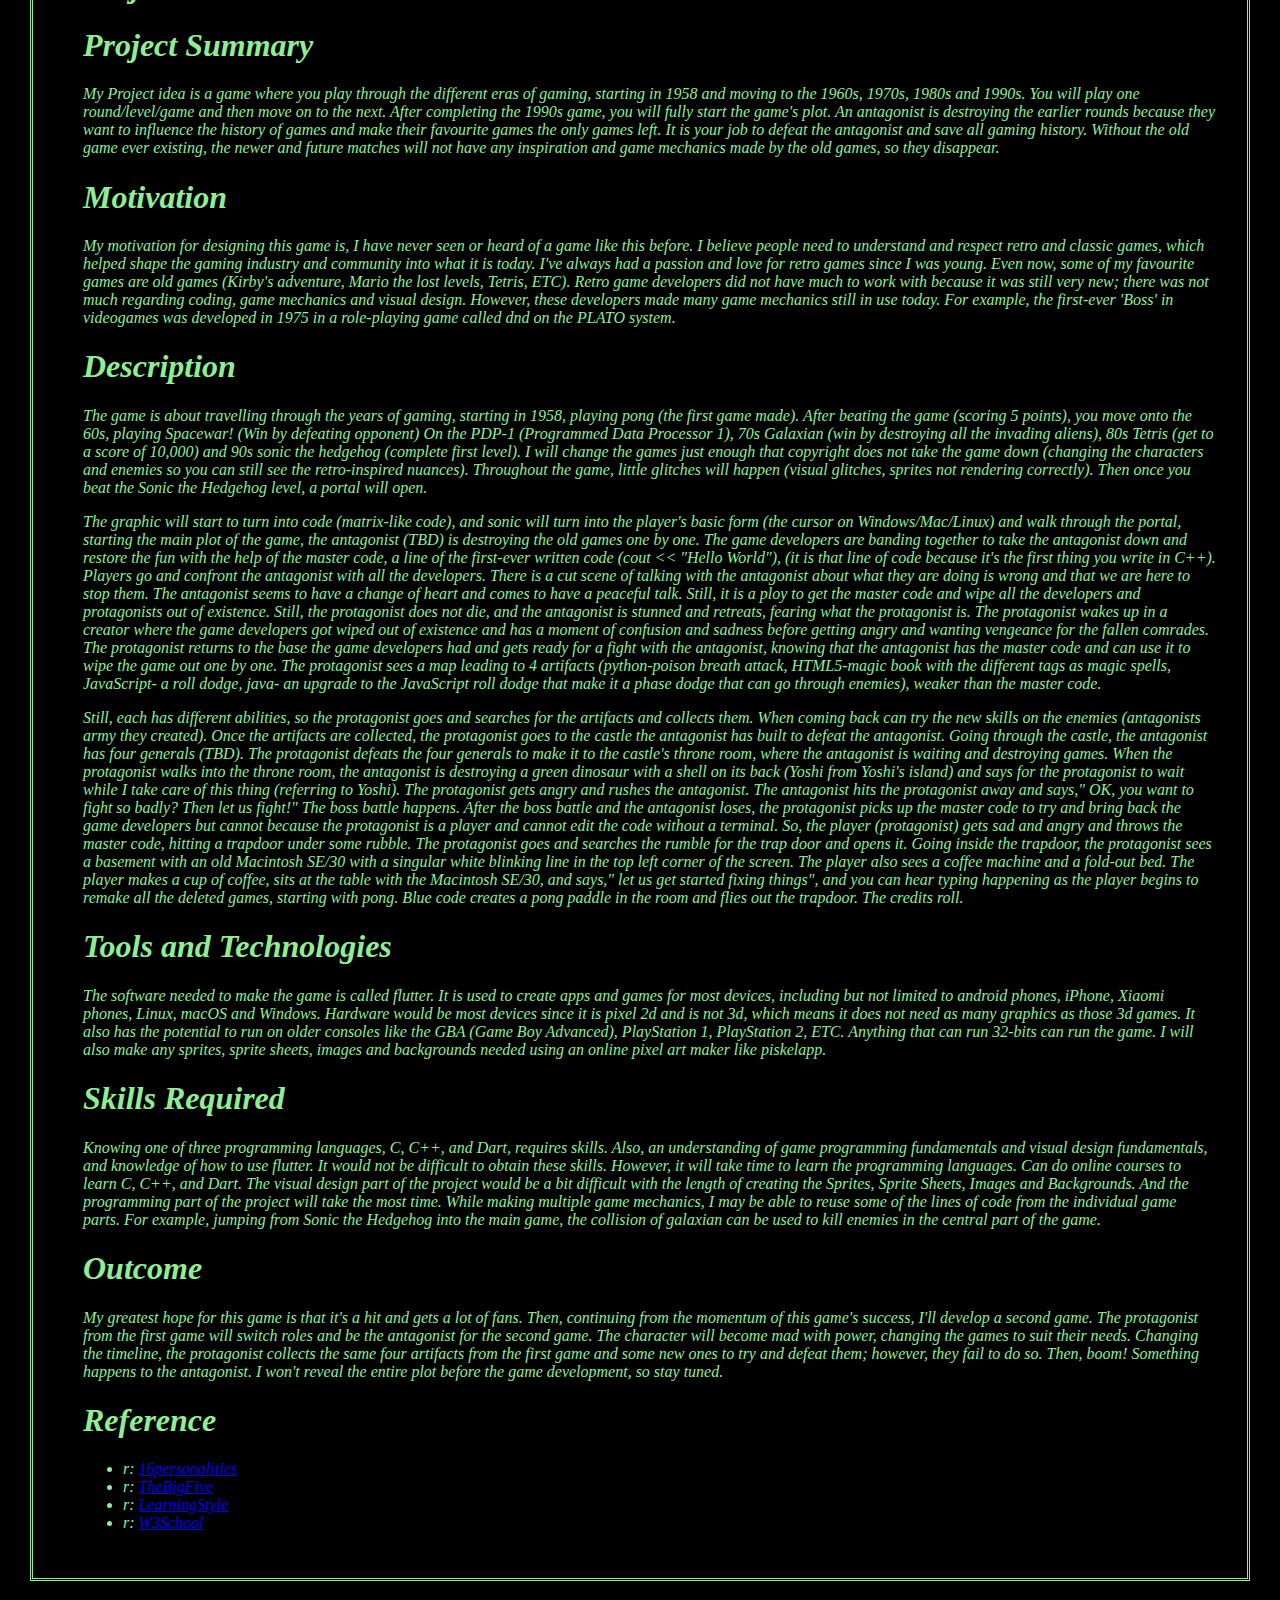
==== commit d4042880: "Update index.html" ====
--- a/index.html
+++ b/index.html
@@ -16,7 +16,6 @@
             <li>#: s3965248</li>
             <li>e: <a href="mailto:s3965248@student.rmit.edu.au" target="_blank">s3965248@student.rmit.edu.au</a></li>
             <li>w: <a href="https://github.com/s3965248/RMIT-assignment-1" target="_blank">github.com/s3965248/RMIT-assignment-1</a></li>
-            <li class="info">
         </ul>
 
         <section>
@@ -55,9 +54,10 @@
         <section>
             <article>
                 <h1>The Ubisoft 3C's Gameplay Programmer job entails:</h1>
-                <p>The job will need to work closely with Games Designers to take part in the development of player-based gameplay systems. The position may involve work related to the game controls, character movement, weapons and combat, cameras, or the animation engine.</p>
-                <p>Define and develop prototypes in collaboration with the Design team.</p>
-                <p>Participate in the gameplay code's architecture, design, and implementation following the Game Design intentions.</p>
+                <ul>
+                <li>The job will need to work closely with Games Designers to take part in the development of player-based gameplay systems. The position may involve work related to the game controls, character movement, weapons and combat, cameras, or the animation engine.</li>
+                <li>Define and develop prototypes in collaboration with the Design team.</li>
+                <li>Participate in the gameplay code's architecture, design, and implementation following the Game Design intentions.</li>
                 <p>Work within the constraints of the existing game engine to meet performance and quality benchmarks.</p>
                 <p>Look for innovative tools and techniques to achieve the best gameplay quality possible.</p>
                 <p>Interface with all disciplines, game designers, animators, programmers, ETC. to ensure that constraints are integrated into the game development.</p>
--- a/style1.css
+++ b/style1.css
@@ -6,7 +6,7 @@
 	padding: 30px;
 }
 
-h1, p, li, .info, h2{
+h1, p, li, info, h2{
 	color: lightgreen;
 	margin-left: 20px;
 	font-style: italic;
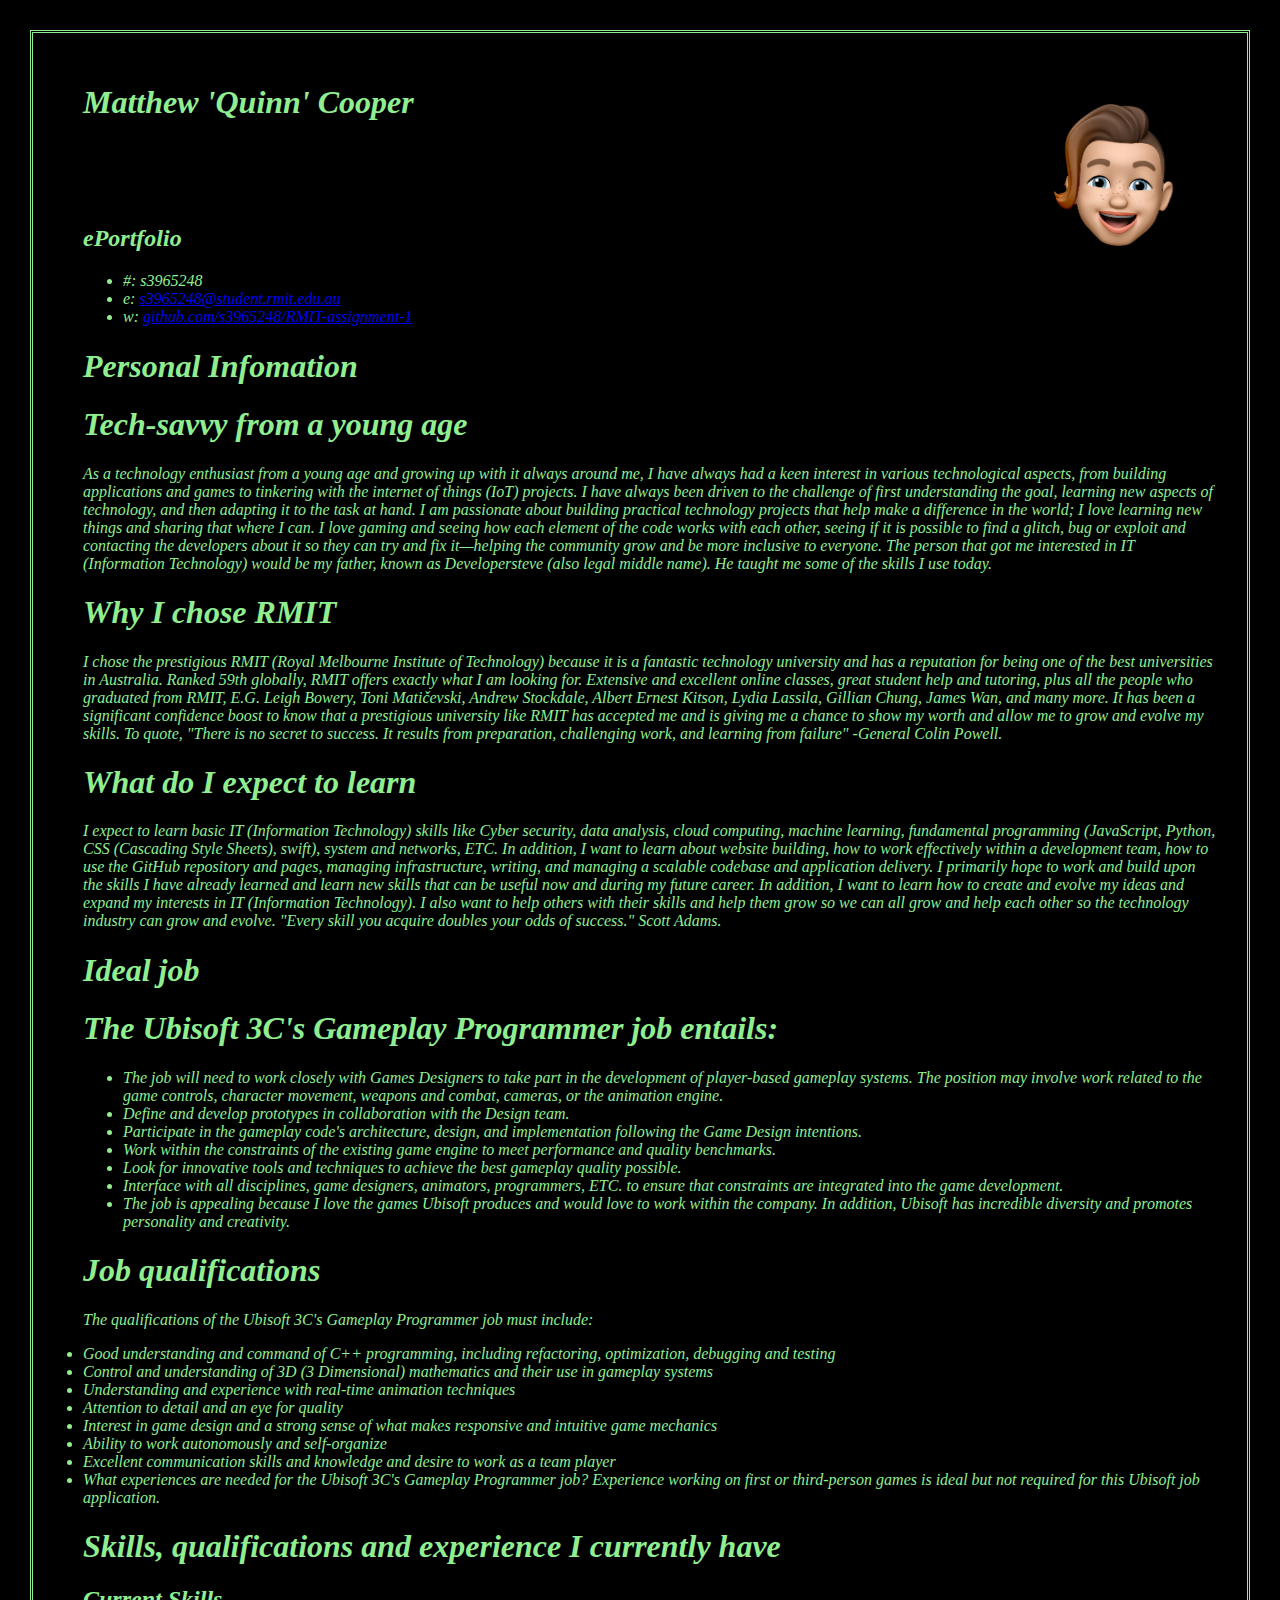
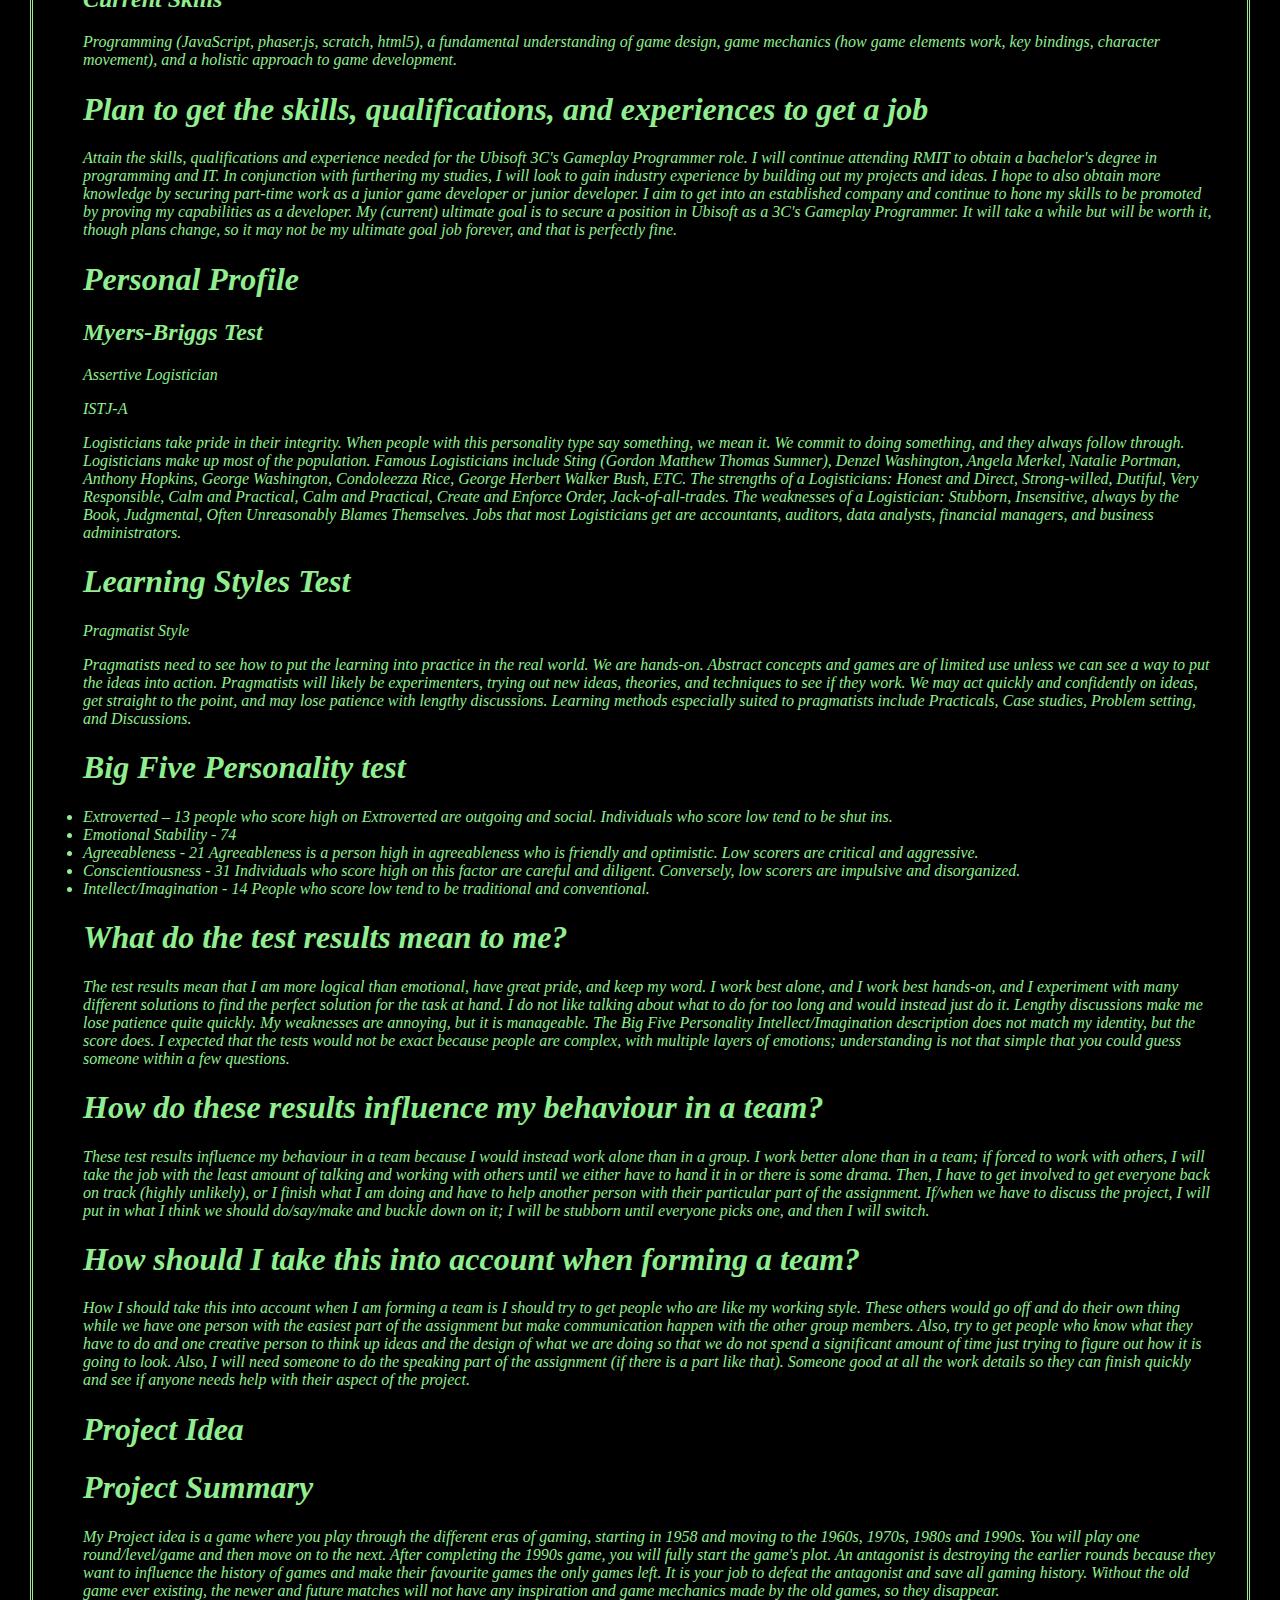
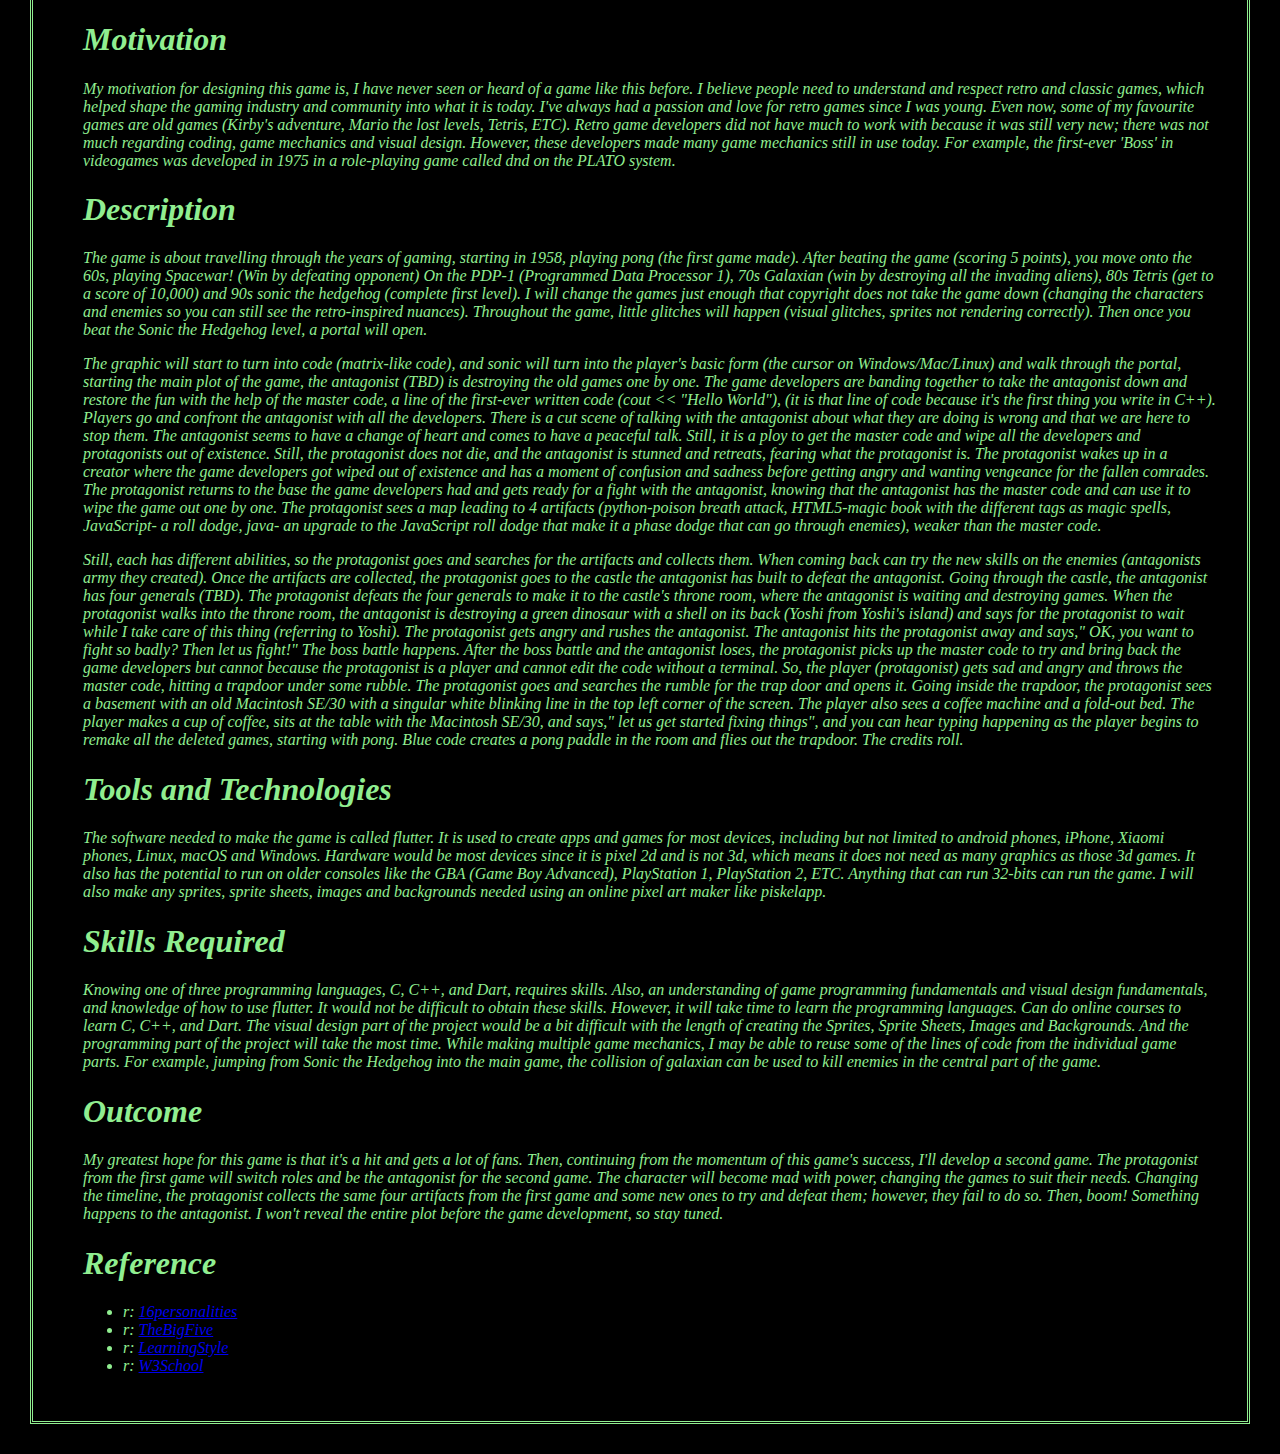
==== commit 981d2fd8: "Update index.html" ====
--- a/index.html
+++ b/index.html
@@ -11,6 +11,8 @@
     <div id=container>
         <img src="headshot.png" alt="Matthew 'Quinn' Cooper" style="float:right;width:200px;height:200px;">
         <h1>Matthew 'Quinn' Cooper</h1>
+        <h3>They/He/She</h3>
+        <h4>Nationality- Planet Earth</h4>
         <h2>ePortfolio</h2>
         <ul>
             <li>#: s3965248</li>
@@ -58,10 +60,10 @@
                 <li>The job will need to work closely with Games Designers to take part in the development of player-based gameplay systems. The position may involve work related to the game controls, character movement, weapons and combat, cameras, or the animation engine.</li>
                 <li>Define and develop prototypes in collaboration with the Design team.</li>
                 <li>Participate in the gameplay code's architecture, design, and implementation following the Game Design intentions.</li>
-                <p>Work within the constraints of the existing game engine to meet performance and quality benchmarks.</p>
-                <p>Look for innovative tools and techniques to achieve the best gameplay quality possible.</p>
-                <p>Interface with all disciplines, game designers, animators, programmers, ETC. to ensure that constraints are integrated into the game development.</p>
-                <p>The job is appealing because I love the games Ubisoft produces and would love to work within the company. In addition, Ubisoft has incredible diversity and promotes personality and creativity.</p>
+                <li>Work within the constraints of the existing game engine to meet performance and quality benchmarks.</li>
+                <li>Look for innovative tools and techniques to achieve the best gameplay quality possible.</li>
+                <li>Interface with all disciplines, game designers, animators, programmers, ETC. to ensure that constraints are integrated into the game development.</li>
+                <li>The job is appealing because I love the games Ubisoft produces and would love to work within the company. In addition, Ubisoft has incredible diversity and promotes personality and creativity.</li>
             </article>
         </section>
 
@@ -69,14 +71,14 @@
             <article>
                 <h1>Job qualifications</h1>
                 <p>The qualifications of the Ubisoft 3C's Gameplay Programmer job must include:</p>
-                <p>Good understanding and command of C++ programming, including refactoring, optimization, debugging and testing</p>
-                <p>Control and understanding of 3D (3 Dimensional) mathematics and their use in gameplay systems</p>
-                <p>Understanding and experience with real-time animation techniques</p>
-                <p>Attention to detail and an eye for quality</p>
-                <p>Interest in game design and a strong sense of what makes responsive and intuitive game mechanics</p>
-                <p>Ability to work autonomously and self-organize</p>
-                <p>Excellent communication skills and knowledge and desire to work as a team player</p>
-                <p>What experiences are needed for the Ubisoft 3C's Gameplay Programmer job? Experience working on first or third-person games is ideal but not required for this Ubisoft job application.</p>
+                <li>Good understanding and command of C++ programming, including refactoring, optimization, debugging and testing</li>
+                <li>Control and understanding of 3D (3 Dimensional) mathematics and their use in gameplay systems</li>
+                <li>Understanding and experience with real-time animation techniques</li>
+                <li>Attention to detail and an eye for quality</li>
+                <li>Interest in game design and a strong sense of what makes responsive and intuitive game mechanics</li>
+                <li>Ability to work autonomously and self-organize</li>
+                <li>Excellent communication skills and knowledge and desire to work as a team player</li>
+                <li>What experiences are needed for the Ubisoft 3C's Gameplay Programmer job? Experience working on first or third-person games is ideal but not required for this Ubisoft job application.</li>
             </article>
         </section>
 
@@ -116,11 +118,11 @@
         <section>
             <article>
                 <h1>Big Five Personality test</h1>
-                <p>Extroverted – 13 people who score high on Extroverted are outgoing and social. Individuals who score low tend to be shut ins.</p>
-                <p>Emotional Stability - 74</p>
-                <p>Agreeableness - 21 Agreeableness is a person high in agreeableness who is friendly and optimistic. Low scorers are critical and aggressive.</p>
-                <p>Conscientiousness - 31 Individuals who score high on this factor are careful and diligent. Conversely, low scorers are impulsive and disorganized.</p>
-                <p>Intellect/Imagination - 14 People who score low tend to be traditional and conventional.</p>
+                <li>Extroverted – 13 people who score high on Extroverted are outgoing and social. Individuals who score low tend to be shut ins.</li>
+                <li>Emotional Stability - 74</li>
+                <li>Agreeableness - 21 Agreeableness is a person high in agreeableness who is friendly and optimistic. Low scorers are critical and aggressive.</li>
+                <li>Conscientiousness - 31 Individuals who score high on this factor are careful and diligent. Conversely, low scorers are impulsive and disorganized.</li>
+                <li>Intellect/Imagination - 14 People who score low tend to be traditional and conventional.</li>
             </article>
         </section>
 
